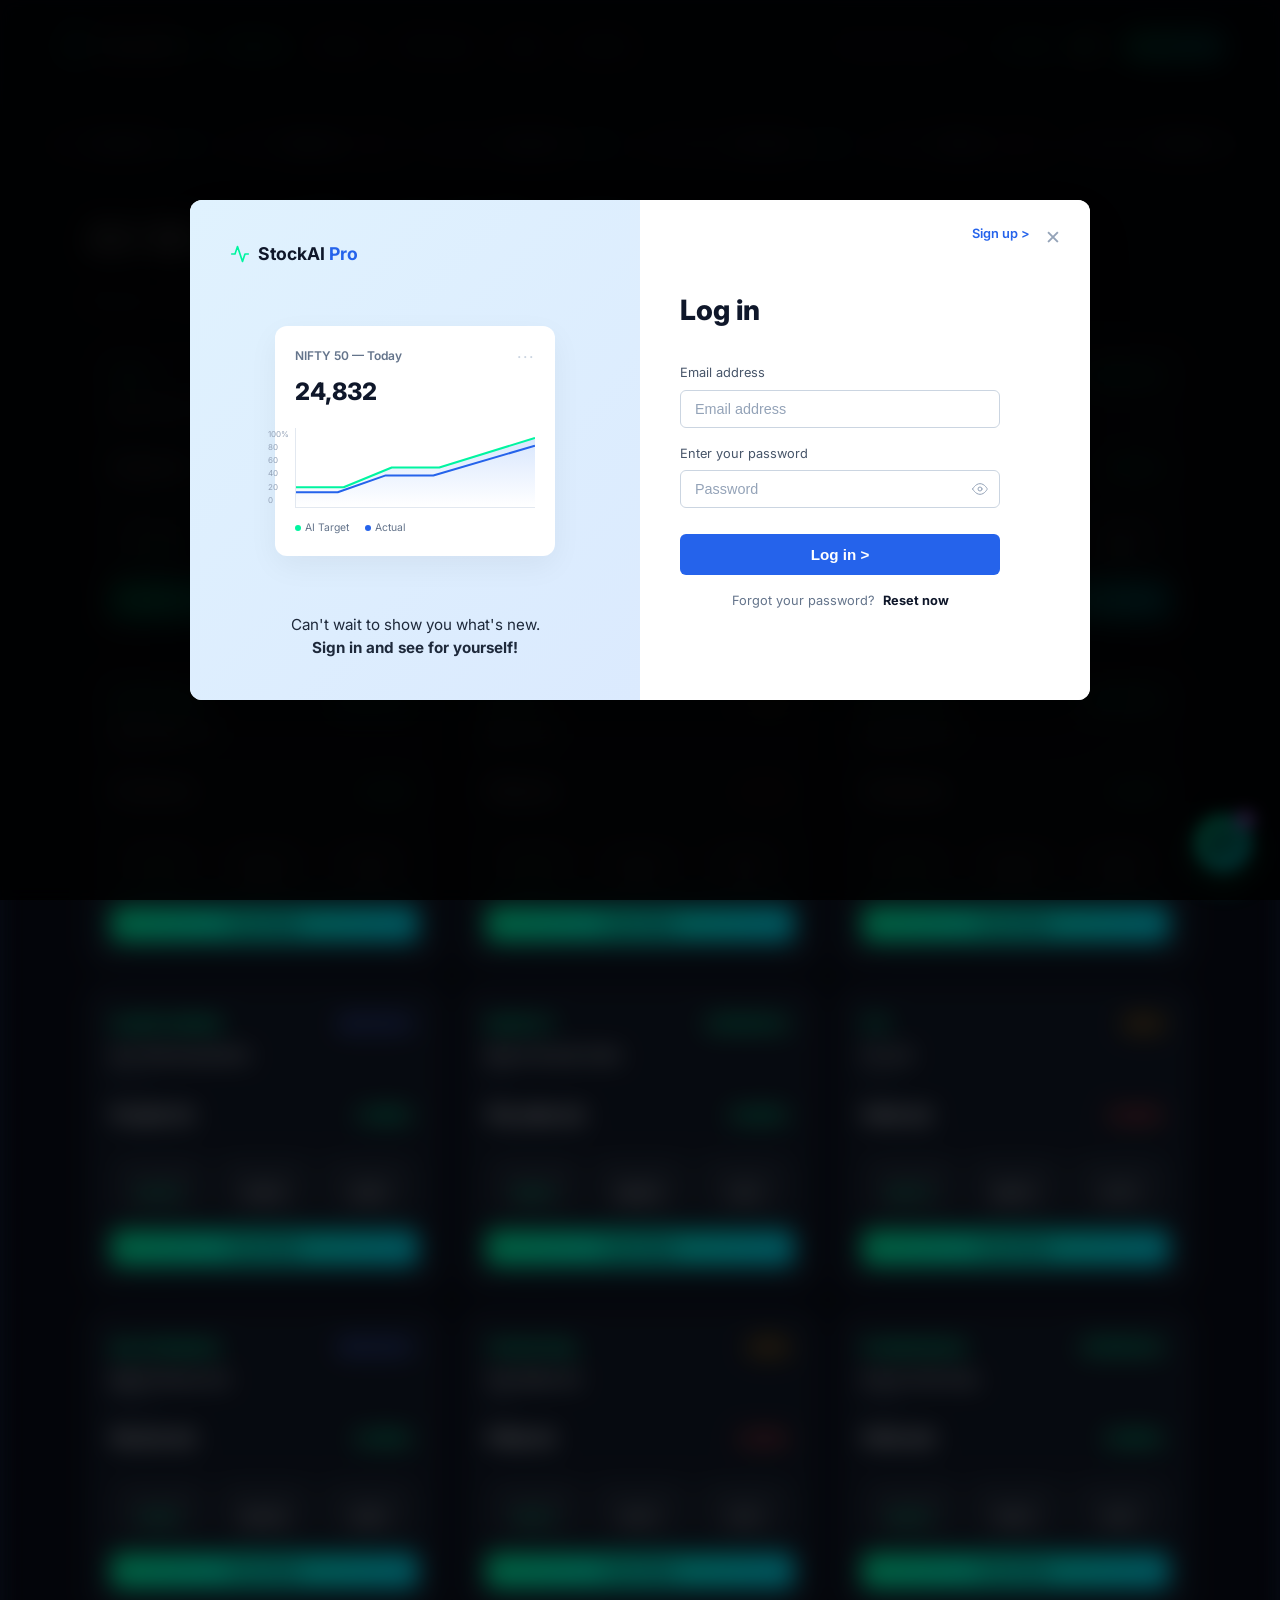
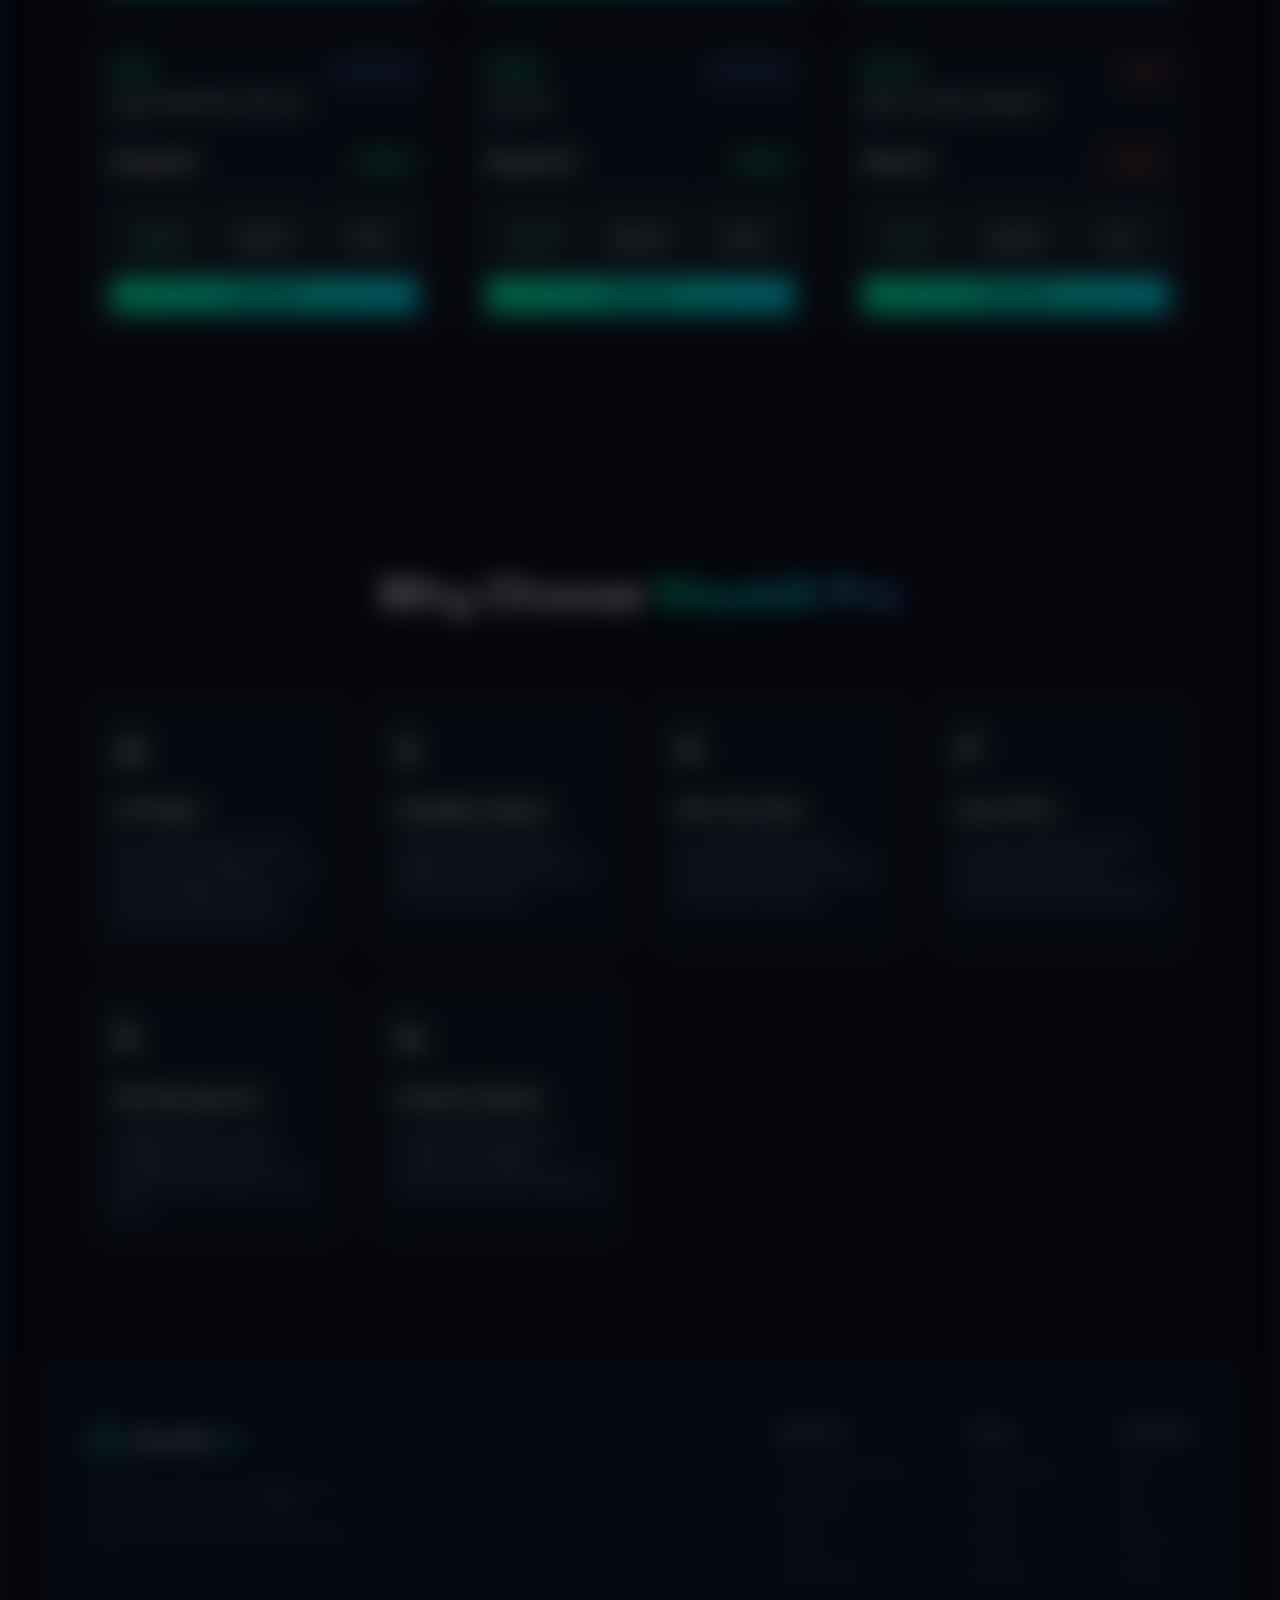
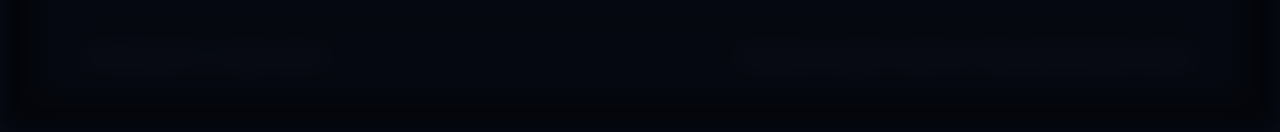
==== frontend/index.html @ bb42ffb3 "Initial commit: StockAI Pro UI updates" ====
<!DOCTYPE html>
<html lang="en" data-theme="dark">

<head>
  <meta charset="UTF-8" />
  <meta name="viewport" content="width=device-width, initial-scale=1.0" />
  <title>StockAI Pro — Intelligent Wealth Insights</title>
  <meta name="description"
    content="StockAI Pro: Next-generation fund analysis with real-time AMFI data, AI-powered recommendations, and intelligent salary-based SIP planning." />
  <meta name="keywords"
    content="mutual funds, StockAI Pro, fund recommendations, SIP calculator, NSE, BSE, investing, wealth" />
  <link rel="preconnect" href="https://fonts.googleapis.com" />
  <link rel="preconnect" href="https://fonts.gstatic.com" crossorigin />
  <link
    href="https://fonts.googleapis.com/css2?family=Inter:wght@300;400;500;600;700;800;900&family=Space+Grotesk:wght@400;500;600;700&display=swap"
    rel="stylesheet" />
  <link rel="stylesheet" href="style.css" />
</head>

<body>

  <!-- ===== DASHBOARD LAYOUT WRAPPER ===== -->
  <div class="dashboard-wrapper" id="dashboardWrapper"
    style="filter: blur(10px) brightness(0.4); pointer-events: none; transition: filter 0.4s ease, brightness 0.4s ease;">

    <!-- ===== TOP NAVBAR ===== -->
    <header class="top-navbar" id="topNavbar">
      <div class="nav-container">
        <a href="#" class="nav-logo">
          <div class="logo-icon">
            <svg width="24" height="24" viewBox="0 0 28 28" fill="none">
              <path d="M4 20 L8 14 L12 17 L16 9 L20 12 L24 6" stroke="url(#g1)" stroke-width="2.5" stroke-linecap="round" stroke-linejoin="round"/>
              <circle cx="24" cy="6" r="2.5" fill="#00f5a0"/>
              <defs>
                <linearGradient id="g1" x1="4" y1="20" x2="24" y2="6" gradientUnits="userSpaceOnUse">
                  <stop stop-color="#00f5a0"/><stop offset="1" stop-color="#00d9f5"/>
                </linearGradient>
              </defs>
            </svg>
          </div>
          <span class="logo-text" style="font-size: 1.1rem;">StockAI <span class="logo-accent">Pro</span></span>
        </a>

        <!-- Navigation tabs -->
        <div class="nav-links">
          <button class="nav-tab-btn sidebar-btn active" id="tab-btn-markets" onclick="switchSidebarTab('markets')">Markets</button>
          <button class="nav-tab-btn sidebar-btn" id="tab-btn-picks" onclick="switchSidebarTab('picks')">AI Picks</button>
          <button class="nav-tab-btn sidebar-btn" id="tab-btn-sip" onclick="switchSidebarTab('sip')">SIP Planner</button>
          <button class="nav-tab-btn sidebar-btn" id="tab-btn-news" onclick="switchSidebarTab('news')">News</button>
          <button class="nav-tab-btn sidebar-btn" id="tab-btn-portfolio" onclick="switchSidebarTab('portfolio')">Portfolio</button>
        </div>

        <!-- Search & actions -->
        <div class="nav-actions" style="display: flex; align-items: center; gap: 8px;">
          <!-- Stock Search Button & Input -->
          <div class="search-container" style="position: relative;">
            <input type="text" id="stockSearchInput" placeholder="Search funds..." class="port-input" style="padding: 6px 12px 6px 30px; font-size: 0.8rem; width: 160px; transition: width 0.3s; border-radius: 20px;" onfocus="this.style.width='220px'; document.getElementById('searchDropdown').style.display='block';" onblur="setTimeout(() => { this.style.width='160px'; document.getElementById('searchDropdown').style.display='none'; }, 200)" />
            <span style="position: absolute; left: 10px; top: 50%; transform: translateY(-50%); font-size: 0.85rem; color: var(--text-muted);"><svg width="14" height="14" viewBox="0 0 24 24" fill="none" stroke="currentColor" stroke-width="2"><circle cx="11" cy="11" r="8"/><path d="M21 21l-4.35-4.35"/></svg></span>
            <div id="searchDropdown" class="search-dropdown" style="display: none; position: absolute; top: 100%; left: 0; right: 0; background: var(--bg-card); border: 1px solid var(--border); border-radius: var(--radius-sm); z-index: 100; max-height: 200px; overflow-y: auto; box-shadow: var(--shadow-md); margin-top: 5px;"></div>
          </div>

          <button class="btn-outline" onclick="openChat()" style="padding: 6px 12px; font-size: 0.8rem;">AI Chat</button>
          
          <button class="theme-toggle-btn" id="themeToggle" onclick="toggleTheme()" title="Toggle theme" style="margin: 0; width: 44px; height: 26px;">
            <div class="theme-knob" id="themeKnob" style="width: 18px; height: 18px;"></div>
          </button>

          <div class="user-profile-widget" id="sidebarUserProfile" style="display: none; align-items: center; gap: 8px;">
            <div class="auth-avatar" id="sidebarAvatar" style="width: 28px; height: 28px; font-size: 0.8rem;">U</div>
            <span class="user-profile-name" id="sidebarUserName" style="font-size: 0.8rem; max-width: 80px; text-overflow: ellipsis; overflow: hidden; white-space: nowrap;">Guest</span>
          </div>

          <button class="btn-primary" id="navAuthBtn" onclick="handleNavAuthClick()" style="padding: 6px 14px; font-size: 0.8rem; border-radius: 20px;">Get Started</button>
        </div>
      </div>
    </header>

    <!-- ===== MAIN CONTENT VIEWPONT ===== -->
    <main class="main-content">

      <!-- ===== TICKER STRIP ===== -->
      <div class="ticker-strip"
        style="position: relative; top: 0; margin-bottom: 1.5rem; border-radius: var(--radius-md);">
        <div class="ticker-track" id="tickerTrack"></div>
      </div>

      <!-- ===== TAB PANEL: MARKETS ===== -->
      <div id="panel-markets" class="tab-panel active">
        <section class="section" id="markets" style="padding-top: 1rem;">
          <div class="section-container">
            <div class="section-header" style="text-align: left; margin-bottom: 1.5rem;">
              <h2 class="section-title">All Mutual Funds & <span class="gradient-text">Equities</span></h2>
              <p class="section-subtitle" style="margin: 0;">Browse, compare, and invest in top-performing funds and equities</p>
            </div>
            <div class="funds-card-grid" id="fundsCardGrid">
              <!-- Cards rendered dynamically by app.js -->
            </div>
          </div>
        </section>
      </div> <!-- END TAB PANEL: MARKETS -->

      <!-- ===== TAB PANEL: AI PICKS ===== -->
      <div id="panel-picks" class="tab-panel">

        <!-- ===== AI PICKS ===== -->
        <section class="section section-dark" id="ai-picks">
          <div class="section-container">
            <div class="section-header">
              <div class="ai-badge"><span>&#x2736; AI Powered</span></div>
              <h2 class="section-title">AI Stock <span class="gradient-text">Recommendations</span></h2>
              <p class="section-subtitle">Our proprietary AI engine analyzes 150+ technical and fundamental indicators
                to deliver high-conviction trade ideas</p>
            </div>
            <div class="filter-tabs">
              <button class="filter-tab active" onclick="filterPicks('all', this)">All</button>
              <button class="filter-tab" onclick="filterPicks('buy', this)">Strong Buy</button>
              <button class="filter-tab" onclick="filterPicks('hold', this)">Hold</button>
              <button class="filter-tab" onclick="filterPicks('watch', this)">Watchlist</button>
            </div>
            <div class="picks-grid" id="picksGrid"></div>
            <div class="ai-confidence">
              <div class="confidence-header">
                <h3>AI Model Confidence</h3>
                <span>Based on last 90 days performance</span>
              </div>
              <div class="confidence-bars" id="confidenceBars"></div>
            </div>
          </div>
        </section>
      </div> <!-- END TAB PANEL: AI PICKS -->

      <!-- ===== TAB PANEL: SIP PLANNER ===== -->
      <div id="panel-sip" class="tab-panel">

        <!-- ===== AI SALARY PLANNER & SIP CALCULATOR ===== -->
        <section class="section" id="sip-calculator">
          <div class="section-container">
            <div class="section-header">
              <div class="ai-badge"><span>Smart Wealth Planner</span></div>
              <h2 class="section-title">AI SIP &amp; <span class="gradient-text">Salary Recommender</span></h2>
              <p class="section-subtitle">Plan your future wealth based on your monthly salary and let AI suggest the
                perfect funds.</p>
            </div>

            <div class="market-tables"
              style="grid-template-columns: repeat(auto-fit, minmax(min(100%, 480px), 1fr)); gap: 28px;">

              <!-- LEFT PANEL: AI SALARY PLANNER -->
              <div class="table-card" style="padding: 24px;">
                <div class="table-card-header" style="padding: 0 0 16px 0; margin-bottom: 20px;">
                  <h3>Salary-Based AI Recommendation</h3>
                  <span class="live-badge">SMART</span>
                </div>

                <div style="display: flex; flex-direction: column; gap: 1.25rem;">
                  <div class="filter-group">
                    <label style="display: flex; justify-content: space-between;">
                      <span>Monthly Salary</span>
                      <span style="color: var(--accent-green); font-weight: 700;" id="salaryValDisplay">₹50,000</span>
                    </label>
                    <input type="range" id="inputSalary" min="10000" max="500000" step="5000" value="50000"
                      class="filter-select"
                      style="padding: 0; height: 6px; -webkit-appearance: none; background: var(--input-bg); border: none;"
                      oninput="updateSalaryDisplay(this.value)" />
                  </div>

                  <div style="display: grid; grid-template-columns: 1fr 1fr; gap: 1rem;">
                    <div class="filter-group">
                      <label>Risk Appetite</label>
                      <select id="inputRisk" class="filter-select">
                        <option value="High">High (High Returns, Equity)</option>
                        <option value="Moderate">Moderate (Balanced, Hybrid)</option>
                        <option value="Low">Low (Safe, Debt/Liquid)</option>
                      </select>
                    </div>

                    <div class="filter-group">
                      <label>Investment Tenure</label>
                      <select id="inputTenure" class="filter-select">
                        <option value="Long">Long Term (5+ Years)</option>
                        <option value="Medium">Medium Term (3-5 Years)</option>
                        <option value="Short">Short Term (1-3 Years)</option>
                      </select>
                    </div>
                  </div>

                  <button class="btn-primary" onclick="generateAISIPPlan()"
                    style="padding: 12px; font-size: 0.95rem; width: 100%;">Analyze and Recommend Funds</button>

                  <div class="ai-confidence" id="sipPlanResult"
                    style="margin-top: 10px; display: none; padding: 20px; border-radius: var(--radius-md); background: var(--input-bg); border: 1px solid var(--border);">
                    <!-- Dynamic AI output will render here -->
                  </div>
                </div>
              </div>

              <!-- RIGHT PANEL: INTERACTIVE SIP CALCULATOR -->
              <div class="table-card" style="padding: 24px;">
                <div class="table-card-header" style="padding: 0 0 16px 0; margin-bottom: 20px;">
                  <h3>Interactive SIP Calculator</h3>
                  <span class="live-badge">CALCULATOR</span>
                </div>

                <div style="display: flex; flex-direction: column; gap: 1.25rem;">
                  <div class="filter-group">
                    <label style="display: flex; justify-content: space-between;">
                      <span>Monthly SIP Amount</span>
                      <span style="color: var(--accent-green); font-weight: 700;" id="sipAmountDisplay">₹5,000</span>
                    </label>
                    <input type="range" id="inputSipAmount" min="500" max="100000" step="500" value="5000"
                      class="filter-select"
                      style="padding: 0; height: 6px; -webkit-appearance: none; background: var(--input-bg); border: none;"
                      oninput="updateSIPAmountDisplay(this.value)" />
                  </div>

                  <div class="filter-group">
                    <label style="display: flex; justify-content: space-between;">
                      <span>Expected Annual Returns</span>
                      <span style="color: var(--accent-green); font-weight: 700;" id="sipRateDisplay">12%</span>
                    </label>
                    <input type="range" id="inputSipRate" min="5" max="30" step="0.5" value="12" class="filter-select"
                      style="padding: 0; height: 6px; -webkit-appearance: none; background: var(--input-bg); border: none;"
                      oninput="updateSIPRateDisplay(this.value)" />
                  </div>

                  <div class="filter-group">
                    <label style="display: flex; justify-content: space-between;">
                      <span>Tenure (Years)</span>
                      <span style="color: var(--accent-green); font-weight: 700;" id="sipYearsDisplay">10 Years</span>
                    </label>
                    <input type="range" id="inputSipYears" min="1" max="30" step="1" value="10" class="filter-select"
                      style="padding: 0; height: 6px; -webkit-appearance: none; background: var(--input-bg); border: none;"
                      oninput="updateSIPYearsDisplay(this.value)" />
                  </div>

                  <div class="picks-metrics" style="grid-template-columns: 1fr 1fr; gap: 10px; margin-top: 10px;">
                    <div class="pick-metric">
                      <div class="pick-metric-label">Total Invested</div>
                      <div class="pick-metric-value" id="sipInvestedText">₹6,00,000</div>
                    </div>
                    <div class="pick-metric">
                      <div class="pick-metric-label">Estimated Returns</div>
                      <div class="pick-metric-value" id="sipReturnsText">₹5,23,232</div>
                    </div>
                    <div class="pick-metric"
                      style="grid-column: span 2; background: rgba(0, 245, 160, 0.05); border: 1px solid rgba(0, 245, 160, 0.15);">
                      <div class="pick-metric-label">Total Future Wealth</div>
                      <div class="pick-metric-value" style="color: var(--accent-green); font-size: 1.25rem;"
                        id="sipTotalText">₹11,23,232</div>
                    </div>
                  </div>
                </div>
              </div>

            </div>
          </div>
        </section>
      </div> <!-- END TAB PANEL: SIP PLANNER -->

      <!-- ===== TAB PANEL: NEWS ===== -->
      <div id="panel-news" class="tab-panel">

        <!-- ===== NEWS SECTION ===== -->
        <section class="section" id="news">
          <div class="section-container">
            <div class="section-header">
              <h2 class="section-title">Market <span class="gradient-text">News</span></h2>
              <p class="section-subtitle">AI-curated news with sentiment analysis</p>
            </div>
            <div class="news-grid" id="newsGrid"></div>
          </div>
        </section>
      </div> <!-- END TAB PANEL: NEWS -->

      <!-- ===== TAB PANEL: PORTFOLIO ===== -->
      <div id="panel-portfolio" class="tab-panel">

        <!-- ===== PORTFOLIO TRACKER ===== -->
        <section class="section section-dark" id="portfolio">
          <div class="section-container">
            <div class="section-header">
              <h2 class="section-title">Portfolio <span class="gradient-text">Tracker</span></h2>
              <p class="section-subtitle">Track your investments and analyze performance</p>
            </div>
            <div class="portfolio-layout">
              <div class="portfolio-add">
                <h3>Add Stock</h3>
                <div class="portfolio-form">
                  <input type="text" id="portStock" placeholder="Stock symbol (e.g., TCS)" class="port-input" />
                  <input type="number" id="portQty" placeholder="Quantity" class="port-input" />
                  <input type="number" id="portPrice" placeholder="Buy price (&#x20B9;)" class="port-input" />
                  <button class="btn-primary" onclick="addToPortfolio()">Add Stock</button>
                </div>
              </div>
              <div class="portfolio-table-wrap">
                <table class="portfolio-table" id="portfolioTable">
                  <thead>
                    <tr>
                      <th>Stock</th>
                      <th>Qty</th>
                      <th>Avg Price</th>
                      <th>LTP</th>
                      <th>P&amp;L</th>
                      <th>P&amp;L %</th>
                      <th>Action</th>
                    </tr>
                  </thead>
                  <tbody id="portfolioBody">
                    <tr>
                      <td colspan="7" class="empty-row">No stocks added yet. Add your first stock!</td>
                    </tr>
                  </tbody>
                </table>
                <div class="portfolio-summary" id="portfolioSummary"></div>
              </div>
            </div>
          </div>
        </section>
      </div> <!-- END TAB PANEL: PORTFOLIO -->

      <!-- ===== FEATURES SECTION ===== -->
      <section class="section features-section">
        <div class="section-container">
          <div class="section-header">
            <h2 class="section-title">Why Choose <span class="gradient-text">StockAI Pro</span></h2>
          </div>
          <div class="features-grid">
            <div class="feature-card">
              <div class="feature-icon">AI</div>
              <h3>AI Chatbot</h3>
              <p>Ask anything about mutual funds, SIPs, strategies &mdash; get instant intelligent answers powered by
                advanced AI</p>
            </div>
            <div class="feature-card">
              <div class="feature-icon">S</div>
              <h3>Suitability Analysis</h3>
              <p>Evaluates fund risk ratios against user age, salary, and investment targets</p>
            </div>
            <div class="feature-card">
              <div class="feature-icon">R</div>
              <h3>Real-Time Data</h3>
              <p>Live AMFI market feeds syncing daily NAVs for Indian mutual fund schemes</p>
            </div>
            <div class="feature-card">
              <div class="feature-icon">P</div>
              <h3>Smart Picks</h3>
              <p>AI scans hundreds of fund houses to surface high-potential wealth opportunities</p>
            </div>
            <div class="feature-card">
              <div class="feature-icon">R</div>
              <h3>Risk Management</h3>
              <p>Volatility indexes, asset allocation matching, and diversification checks in real time</p>
            </div>
            <div class="feature-card">
              <div class="feature-icon">N</div>
              <h3>Sentiment Signals</h3>
              <p>AI parses financial news sentiment to highlight matching fund entry indicators</p>
            </div>
          </div>
        </div>
      </section>

      <!-- ===== FOOTER ===== -->
      <footer class="footer">
        <div class="footer-container">
          <div class="footer-brand">
            <div class="nav-logo">
              <div class="logo-icon">
                <svg width="24" height="24" viewBox="0 0 28 28" fill="none">
                  <path d="M4 20 L8 14 L12 17 L16 9 L20 12 L24 6" stroke="url(#gf)" stroke-width="2.5"
                    stroke-linecap="round" stroke-linejoin="round" />
                  <circle cx="24" cy="6" r="2.5" fill="#00f5a0" />
                  <defs>
                    <linearGradient id="gf" x1="4" y1="20" x2="24" y2="6" gradientUnits="userSpaceOnUse">
                      <stop stop-color="#00f5a0" />
                      <stop offset="1" stop-color="#00d9f5" />
                    </linearGradient>
                  </defs>
                </svg>
              </div>
              <span class="logo-text">StockAI <span class="logo-accent">Pro</span></span>
            </div>
            <p>AI-powered mutual fund intelligence for modern wealth creation. Not SEBI registered. For educational
              purposes only.</p>
          </div>
          <div class="footer-links">
            <div class="footer-col">
              <h4>Markets</h4><a href="#">Indian Mutual Funds</a><a href="#">AMFI NAVs</a><a href="#">Indices</a><a
                href="#">Commodities</a>
            </div>
            <div class="footer-col">
              <h4>Tools</h4><a href="#">SIP Calculator</a><a href="#">AI Picks</a><a href="#">Portfolio</a><a
                href="#">AI Signals</a>
            </div>
            <div class="footer-col">
              <h4>Company</h4><a href="#">About</a><a href="#">Blog</a><a href="#">Contact</a><a href="#">Privacy</a>
            </div>
          </div>
        </div>
        <div class="footer-bottom">
          <span>&copy; 2026 StockAI Pro. All rights reserved.</span>
          <span>Investments are subject to market risks. Please read all documents carefully.</span>
        </div>
      </footer>
    </main>
  </div> <!-- END DASHBOARD LAYOUT WRAPPER -->

  <!-- ===== AI CHAT WIDGET ===== -->
  <div class="chat-fab" id="chatFab" onclick="openChat()">
    <svg width="28" height="28" viewBox="0 0 24 24" fill="none" stroke="currentColor" stroke-width="2">
      <path d="M21 15a2 2 0 0 1-2 2H7l-4 4V5a2 2 0 0 1 2-2h14a2 2 0 0 1 2 2z"></path>
    </svg>
    <div class="chat-fab-badge">AI</div>
  </div>
  <div class="chat-overlay" id="chatOverlay" onclick="closeChat()"></div>
  <div class="chat-panel" id="chatPanel">
    <div class="chat-header">
      <div class="chat-avatar">
        <div class="avatar-ring">
          <div class="avatar-dot"></div>
        </div>
        <div class="chat-header-info">
          <span class="chat-name">StockAI Assistant</span>
          <span class="chat-status">&#x25CF; Online &middot; Powered by AI</span>
        </div>
      </div>
      <button class="chat-close" onclick="closeChat()">&#x2715;</button>
    </div>
    <div class="chat-suggestions" id="chatSuggestions">
      <p class="suggestions-label">Try asking:</p>
      <div class="suggestion-chips">
        <button class="chip" onclick="sendSuggestion(this)">Best stocks to buy today?</button>
        <button class="chip" onclick="sendSuggestion(this)">Analyze TCS stock</button>
        <button class="chip" onclick="sendSuggestion(this)">What is PE ratio?</button>
        <button class="chip" onclick="sendSuggestion(this)">Market outlook 2026</button>
        <button class="chip" onclick="sendSuggestion(this)">Explain candlestick patterns</button>
        <button class="chip" onclick="sendSuggestion(this)">How to reduce portfolio risk?</button>
      </div>
    </div>
    <div class="chat-messages" id="chatMessages">
      <div class="message bot-message">
        <div class="message-avatar">AI</div>
        <div class="message-bubble">
          <p>Hello! I'm <strong>StockAI</strong>, your intelligent market assistant. I can help you with:</p>
          <ul>
            <li>Stock analysis &amp; recommendations</li>
            <li>Market trends &amp; news</li>
            <li>Technical &amp; fundamental analysis</li>
            <li>Portfolio advice</li>
          </ul>
          <p>What would you like to know?</p>
        </div>
      </div>
    </div>
    <div class="chat-input-area">
      <div class="chat-input-wrap">
        <input type="text" id="chatInput" placeholder="Ask about any stock or market..."
          onkeypress="handleChatKey(event)" />
        <button class="chat-send-btn" onclick="sendChatMessage()">
          <svg width="20" height="20" viewBox="0 0 24 24" fill="currentColor">
            <path d="M2.01 21L23 12 2.01 3 2 10l15 2-15 2z" />
          </svg>
        </button>
      </div>
      <span class="chat-disclaimer">AI responses are for educational purposes only, not financial advice.</span>
    </div>
  </div>

  <!-- ===== STOCK DETAIL MODAL ===== -->
  <div class="modal-overlay" id="stockModal" onclick="closeStockModal()">
    <div class="modal-card" onclick="event.stopPropagation()">
      <div class="modal-header" id="modalHeader">
        <div>
          <h2 id="modalStockName">Stock Name</h2>
          <span id="modalSector" class="modal-sector">Sector</span>
        </div>
        <div class="modal-price-block">
          <div class="modal-price" id="modalPrice">&#x20B9;0</div>
          <div class="modal-change" id="modalChange">+0.00%</div>
        </div>
        <button class="modal-close" onclick="closeStockModal()">&#x2715;</button>
      </div>
      <canvas id="modalChart" height="200"></canvas>
      <div class="modal-metrics" id="modalMetrics"></div>
      <div class="modal-ai-section">
        <h3>AI Analysis</h3>
        <p id="modalAIText"></p>
      </div>
    </div>
  </div>

  <!-- ===== AUTHENTICATION MODAL ===== -->
  <div class="modal-overlay active" id="authModal">
    <div class="auth-split-card" onclick="event.stopPropagation()">
      
      <!-- Left Panel (Illustration) -->
      <div class="auth-left-panel">
        <div class="auth-logo">
          <svg width="20" height="20" viewBox="0 0 24 24" fill="none" stroke="currentColor" stroke-width="2" stroke-linecap="round" stroke-linejoin="round" style="color: #00f5a0; margin-right: 8px;">
            <polyline points="22 12 18 12 15 21 9 3 6 12 2 12"></polyline>
          </svg>
          <span style="color: #0f172a; font-weight: 700;">StockAI <span style="color: #2563eb;">Pro</span></span>
        </div>
        
        <div class="auth-chart-wrapper">
          <div class="auth-chart-card">
            <div class="acc-header">
              <span class="acc-title">NIFTY 50 — Today</span>
              <span class="acc-dots">...</span>
            </div>
            <div class="acc-value">24,832</div>
            <div class="acc-chart-area">
              <div class="acc-y-axis">
                <span>100%</span><span>80</span><span>60</span><span>40</span><span>20</span><span>0</span>
              </div>
              <div class="acc-lines">
                <svg width="100%" height="100%" viewBox="0 0 200 80" preserveAspectRatio="none">
                  <defs>
                    <linearGradient id="chartGradient" x1="0" y1="0" x2="0" y2="1">
                      <stop offset="0%" stop-color="#3b82f6" stop-opacity="0.2"/>
                      <stop offset="100%" stop-color="#3b82f6" stop-opacity="0"/>
                    </linearGradient>
                  </defs>
                  <path d="M0 60 L40 60 L80 40 L120 40 L200 10 L200 80 L0 80 Z" fill="url(#chartGradient)"/>
                  <polyline points="0 60 40 60 80 40 120 40 200 10" fill="none" stroke="#00f5a0" stroke-width="2" />
                  <polyline points="0 65 35 65 75 48 115 48 200 18" fill="none" stroke="#2563eb" stroke-width="2" />
                </svg>
              </div>
            </div>
            <div class="acc-legend">
              <span class="acc-leg-item"><span class="acc-dot" style="background:#00f5a0;"></span> AI Target</span>
              <span class="acc-leg-item"><span class="acc-dot" style="background:#2563eb;"></span> Actual</span>
            </div>
          </div>
        </div>

        <div class="auth-left-text">
          Can't wait to show you what's new.<br>
          <strong>Sign in and see for yourself!</strong>
        </div>
      </div>

      <!-- Right Panel (Form) -->
      <div class="auth-right-panel">
        <button class="modal-close" id="authModalCloseBtn" onclick="closeAuthModal()" style="display: none;">&#x2715;</button>
        <div class="auth-top-right">
          <span id="authSwitchText" style="display: none;"></span>
          <a href="#" id="authSwitchLink" onclick="switchAuthMode(event)">Sign up ></a>
        </div>

        <div class="auth-form-container">
          <h2 id="authModalTitle">Log in</h2>
          
          <div id="authErrorMsg" class="auth-error-msg" style="display: none;"></div>

          <form id="authForm" onsubmit="handleAuthFormSubmit(event)">
            <div class="auth-input-group" id="authNameGroup" style="display: none;">
              <label>Full name</label>
              <input type="text" id="authName" placeholder="Your Name" />
            </div>

            <div class="auth-input-group" id="authEmailGroup">
              <label>Email address</label>
              <input type="email" id="authEmail" placeholder="Email address" required />
            </div>

            <div class="auth-input-group" id="authOtpGroup" style="display: none;">
              <label>Enter 6-Digit OTP</label>
              <input type="text" id="authOtp" placeholder="Enter OTP" />
            </div>

            <div class="auth-input-group" id="authPasswordGroup">
              <label id="authPasswordLabel">Enter your password</label>
              <div class="auth-password-wrapper">
                <input type="password" id="authPassword" placeholder="Password" required />
                <button type="button" class="auth-pwd-toggle">
                  <svg width="16" height="16" viewBox="0 0 24 24" fill="none" stroke="currentColor" stroke-width="1.5" stroke-linecap="round" stroke-linejoin="round"><path d="M1 12s4-8 11-8 11 8 11 8-4 8-11 8-11-8-11-8z"></path><circle cx="12" cy="12" r="3"></circle></svg>
                </button>
              </div>
            </div>

            <button type="submit" id="authSubmitBtn" class="auth-submit-btn">Log in ></button>
            
            <div class="auth-forgot-row">
              <span>Forgot your password?</span>
              <a href="#" id="authForgotLink" onclick="switchForgotPasswordMode(event)">Reset now</a>
            </div>
          </form>
        </div>
      </div>
    </div>
  </div>

  <!-- ===== AI SUITABILITY MODAL ===== -->
  <div class="modal-overlay" id="suitabilityModal" onclick="closeSuitabilityModal()">
    <div class="modal-card" onclick="event.stopPropagation()" style="max-width: 450px; padding: 2rem;">
      <div class="modal-header" style="border: none; padding-bottom: 0;">
        <div>
          <h2 style="font-size: 1.35rem; font-weight: 800;">AI Suitability Checker</h2>
          <span id="suitabilityFundName" style="color: var(--accent-green); font-size: 0.85rem; font-weight: 600;">Fund
            Name</span>
        </div>
        <button class="modal-close" onclick="closeSuitabilityModal()">&#x2715;</button>
      </div>
      <form id="suitabilityForm" onsubmit="calculateAIFundSuitability(event)"
        style="display: flex; flex-direction: column; gap: 1rem; margin-top: 1.25rem;">
        <input type="hidden" id="suitabilitySym" />

        <div class="filter-group">
          <label>Your Age</label>
          <input type="number" id="suitabilityAge" class="filter-select" placeholder="e.g. 28" required
            style="width: 100%; -webkit-appearance: none; appearance: none; background-image: none;" />
        </div>

        <div class="filter-group">
          <label>Investment Horizon (Years)</label>
          <input type="number" id="suitabilityHorizon" class="filter-select" placeholder="e.g. 5" required
            style="width: 100%; -webkit-appearance: none; appearance: none; background-image: none;" />
        </div>

        <div class="filter-group">
          <label>Risk Appetite</label>
          <select id="suitabilityRisk" class="filter-select" style="width: 100%;">
            <option value="low">Low Risk (Conservative)</option>
            <option value="moderate" selected>Moderate Risk (Balanced)</option>
            <option value="high">High Risk (Aggressive)</option>
          </select>
        </div>

        <button type="submit" class="btn-primary" style="width: 100%; padding: 0.8rem; margin-top: 0.5rem;">Evaluate
          Suitability</button>
      </form>

      <div id="suitabilityResult"
        style="display: none; margin-top: 1.5rem; padding: 1rem; border-radius: var(--radius-sm); border: 1px solid var(--border); background: var(--input-bg);">
        <!-- Results loaded dynamically -->
      </div>
    </div>
  </div>

  <!-- ===== QUICK BUY MODAL ===== -->
  <div class="modal-overlay" id="quickBuyModal" onclick="closeQuickBuyModal()">
    <div class="modal-card" onclick="event.stopPropagation()" style="max-width: 400px; padding: 2rem;">
      <div class="modal-header"
        style="border: none; padding-bottom: 0; display: flex; justify-content: space-between; align-items: center;">
        <div>
          <h2 style="font-size: 1.35rem; font-weight: 800; color: var(--text-primary);">Quick Invest</h2>
          <span id="quickBuyFundName" style="color: var(--accent-green); font-size: 0.85rem; font-weight: 600;">Fund
            Name</span>
        </div>
        <button class="modal-close" onclick="closeQuickBuyModal()"
          style="border: none; background: transparent; font-size: 1.2rem; cursor: pointer; color: var(--text-secondary);">&#x2715;</button>
      </div>

      <div style="margin-top: 1.5rem; display: flex; flex-direction: column; gap: 1rem;">
        <div
          style="display: flex; justify-content: space-between; font-size: 0.85rem; border-bottom: 1px solid var(--border); padding-bottom: 8px;">
          <span style="color: var(--text-secondary);">Current NAV:</span>
          <span id="quickBuyNAV" style="font-weight: 700; color: var(--text-primary);">₹0.00</span>
        </div>

        <div class="filter-group">
          <label>Quantity / Units to Buy</label>
          <input type="number" id="quickBuyQty" class="filter-select" value="10" min="1"
            style="width: 100%; -webkit-appearance: none; appearance: none; background-image: none;"
            oninput="updateQuickBuyTotal()" />
        </div>

        <div
          style="display: flex; justify-content: space-between; font-size: 0.9rem; font-weight: 700; background: var(--input-bg); padding: 12px; border-radius: var(--radius-sm);">
          <span style="color: var(--text-secondary);">Total Investment:</span>
          <span id="quickBuyTotal" style="color: var(--accent-green);">₹0.00</span>
        </div>

        <button class="btn-primary" style="width: 100%; padding: 0.8rem; margin-top: 0.5rem;"
          onclick="submitQuickBuy()">Confirm Purchase</button>
      </div>
    </div>
  </div>

  <script src="app.js?v=1.0.2" defer></script>
</body>

</html>
---- frontend/style.css ----
/* ============================================================
   StockAI Pro — Enhanced Design System with Light/Dark Mode
   ============================================================ */

/* ===== DARK MODE (DEFAULT) ===== */
:root,
[data-theme="dark"] {
  --bg-primary: #080c18;
  --bg-secondary: #0d1428;
  --bg-card: #101827;
  --bg-card-hover: #161f35;
  --bg-glass: rgba(16, 24, 39, 0.7);
  --border: rgba(255, 255, 255, 0.08);
  --border-bright: rgba(0, 245, 160, 0.3);
  --accent-green: #00f5a0;
  --accent-cyan: #00d9f5;
  --accent-blue: #4f6ef7;
  --accent-purple: #8b5cf6;
  --accent-red: #ef4444;
  --accent-yellow: #f59e0b;
  --text-primary: #f1f5f9;
  --text-secondary: #94a3b8;
  --text-muted: #475569;
  --positive: #00f5a0;
  --negative: #ef4444;
  --gradient-main: linear-gradient(135deg, #00f5a0, #00d9f5);
  --gradient-hero: linear-gradient(135deg, #00f5a0 0%, #00d9f5 50%, #4f6ef7 100%);
  --gradient-card: linear-gradient(145deg, #101827 0%, #0d1428 100%);
  --shadow-glow: 0 0 40px rgba(0, 245, 160, 0.15);
  --shadow-card: 0 4px 24px rgba(0, 0, 0, 0.4);
  --shadow-md: 0 8px 32px rgba(0, 0, 0, 0.5);
  --radius-sm: 8px;
  --radius-md: 12px;
  --radius-lg: 20px;
  --radius-xl: 28px;
  --font-main: 'Inter', sans-serif;
  --font-display: 'Space Grotesk', sans-serif;
  --transition: all 0.25s cubic-bezier(0.4, 0, 0.2, 1);
  --nav-bg: rgba(8, 12, 24, 0.85);
  --nav-scrolled: rgba(8, 12, 24, 0.97);
  --ticker-bg: rgba(13, 20, 40, 0.95);
  --modal-bg: rgba(0, 0, 0, 0.8);
  --chat-bg: rgba(0, 0, 0, 0.5);
  --input-bg: rgba(255, 255, 255, 0.05);
  --table-row-hover: rgba(255, 255, 255, 0.02);
  --hero-grid-color: rgba(0, 245, 160, 0.03);
  --section-dark-bg: #0d1428;
}

/* ===== LIGHT MODE ===== */
[data-theme="light"] {
  --bg-primary: #f0f4ff;
  --bg-secondary: #e8eef8;
  --bg-card: #ffffff;
  --bg-card-hover: #f8faff;
  --bg-glass: rgba(255, 255, 255, 0.85);
  --border: rgba(0, 0, 0, 0.09);
  --border-bright: rgba(0, 168, 118, 0.4);
  --accent-green: #00a876;
  --accent-cyan: #0097d9;
  --accent-blue: #3b5af7;
  --accent-purple: #7c3aed;
  --accent-red: #dc2626;
  --accent-yellow: #d97706;
  --text-primary: #0f172a;
  --text-secondary: #374151;
  --text-muted: #6b7280;
  --positive: #059669;
  --negative: #dc2626;
  --gradient-main: linear-gradient(135deg, #00a876, #0097d9);
  --gradient-hero: linear-gradient(135deg, #00a876 0%, #0097d9 50%, #3b5af7 100%);
  --gradient-card: linear-gradient(145deg, #ffffff 0%, #f0f4ff 100%);
  --shadow-glow: 0 0 40px rgba(0, 168, 118, 0.12);
  --shadow-card: 0 4px 24px rgba(0, 0, 0, 0.08);
  --shadow-md: 0 8px 32px rgba(0, 0, 0, 0.12);
  --nav-bg: rgba(240, 244, 255, 0.9);
  --nav-scrolled: rgba(240, 244, 255, 0.98);
  --ticker-bg: rgba(232, 238, 248, 0.98);
  --modal-bg: rgba(0, 0, 0, 0.5);
  --chat-bg: rgba(0, 0, 0, 0.3);
  --input-bg: rgba(0, 0, 0, 0.04);
  --table-row-hover: rgba(0, 0, 0, 0.02);
  --hero-grid-color: rgba(0, 168, 118, 0.06);
  --section-dark-bg: #e8eef8;
}

/* ===== RESET & BASE ===== */
* {
  margin: 0;
  padding: 0;
  box-sizing: border-box;
}

html {
  scroll-behavior: smooth;
}

body {
  font-family: var(--font-main);
  background: var(--bg-primary);
  color: var(--text-primary);
  overflow-x: hidden;
  line-height: 1.6;
  transition: background 0.4s ease, color 0.4s ease;
}

/* ===== SCROLLBAR ===== */
::-webkit-scrollbar {
  width: 6px;
}

::-webkit-scrollbar-track {
  background: var(--bg-primary);
}

::-webkit-scrollbar-thumb {
  background: var(--accent-green);
  border-radius: 3px;
}

/* ===== TYPOGRAPHY ===== */
.gradient-text {
  background: var(--gradient-hero);
  -webkit-background-clip: text;
  -webkit-text-fill-color: transparent;
  background-clip: text;
}

/* ===== THEME TOGGLE BUTTON ===== */
.theme-toggle-btn {
  width: 48px;
  height: 26px;
  background: var(--bg-card);
  border: 1.5px solid var(--border);
  border-radius: 50px;
  cursor: pointer;
  position: relative;
  transition: var(--transition);
  flex-shrink: 0;
  display: flex;
  align-items: center;
  padding: 3px;
  outline: none;
}

.theme-toggle-btn:hover {
  border-color: var(--accent-green);
  box-shadow: 0 0 0 3px rgba(0, 245, 160, 0.1);
}

.theme-knob {
  width: 18px;
  height: 18px;
  border-radius: 50%;
  background: var(--gradient-main);
  transition: transform 0.35s cubic-bezier(0.34, 1.56, 0.64, 1);
  display: flex;
  align-items: center;
  justify-content: center;
  font-size: 11px;
  box-shadow: 0 2px 8px rgba(0, 0, 0, 0.3);
  flex-shrink: 0;
}

[data-theme="light"] .theme-knob {
  transform: translateX(22px);
}

/* ===== BUTTONS ===== */
.btn-primary {
  background: var(--gradient-main);
  color: #080c18;
  border: none;
  padding: 10px 22px;
  border-radius: 50px;
  font-weight: 700;
  font-size: 0.9rem;
  cursor: pointer;
  transition: var(--transition);
  font-family: var(--font-main);
  white-space: nowrap;
  position: relative;
  overflow: hidden;
}

.btn-primary:hover {
  transform: translateY(-2px);
  box-shadow: 0 8px 25px rgba(0, 245, 160, 0.35);
}

.btn-primary:active {
  transform: translateY(0);
}

.btn-primary.btn-lg {
  padding: 14px 32px;
  font-size: 1rem;
}

.btn-outline {
  background: transparent;
  color: var(--accent-green);
  border: 1.5px solid var(--accent-green);
  padding: 9px 20px;
  border-radius: 50px;
  font-weight: 600;
  font-size: 0.85rem;
  cursor: pointer;
  transition: var(--transition);
  font-family: var(--font-main);
}

.btn-outline:hover {
  background: rgba(0, 245, 160, 0.1);
  transform: translateY(-1px);
}

.btn-ghost {
  background: var(--input-bg);
  color: var(--text-primary);
  border: 1.5px solid var(--border);
  padding: 14px 28px;
  border-radius: 50px;
  font-weight: 600;
  font-size: 1rem;
  cursor: pointer;
  transition: var(--transition);
  font-family: var(--font-main);
  display: flex;
  align-items: center;
  gap: 8px;
}

.btn-ghost:hover {
  background: var(--bg-card-hover);
  border-color: var(--border-bright);
  transform: translateY(-1px);
}

.btn-ghost.btn-lg {
  padding: 14px 32px;
}

/* ===== NAVBAR ===== */
.navbar {
  position: fixed;
  top: 0;
  left: 0;
  right: 0;
  z-index: 1000;
  background: var(--nav-bg);
  backdrop-filter: blur(20px);
  -webkit-backdrop-filter: blur(20px);
  border-bottom: 1px solid var(--border);
  transition: background 0.3s ease, box-shadow 0.3s ease;
}

.navbar.scrolled {
  background: var(--nav-scrolled);
  box-shadow: 0 4px 20px rgba(0, 0, 0, 0.15);
}

.nav-container {
  max-width: 1400px;
  margin: 0 auto;
  padding: 0 clamp(14px, 3vw, 32px);
  height: 68px;
  display: flex;
  align-items: center;
  gap: 20px;
}

.nav-logo {
  display: flex;
  align-items: center;
  gap: 10px;
  text-decoration: none;
  flex-shrink: 0;
  transition: var(--transition);
}

.nav-logo:hover {
  opacity: 0.85;
}

.logo-icon {
  width: 38px;
  height: 38px;
  background: linear-gradient(135deg, rgba(0, 245, 160, 0.15), rgba(0, 217, 245, 0.15));
  border: 1px solid rgba(0, 245, 160, 0.3);
  border-radius: 10px;
  display: flex;
  align-items: center;
  justify-content: center;
  flex-shrink: 0;
}

[data-theme="light"] .logo-icon {
  background: linear-gradient(135deg, rgba(0, 168, 118, 0.1), rgba(0, 151, 217, 0.1));
  border-color: rgba(0, 168, 118, 0.25);
}

.logo-text {
  font-family: var(--font-display);
  font-size: 1.2rem;
  font-weight: 700;
  color: var(--text-primary);
  white-space: nowrap;
}

.logo-accent {
  color: var(--accent-green);
}

.nav-links {
  display: flex;
  align-items: center;
  gap: 2px;
  flex: 1;
}

.nav-link {
  color: var(--text-secondary);
  text-decoration: none;
  font-size: 0.88rem;
  font-weight: 500;
  padding: 6px 12px;
  border-radius: 8px;
  transition: var(--transition);
  white-space: nowrap;
}

.nav-link:hover {
  color: var(--text-primary);
  background: var(--input-bg);
}

.nav-actions {
  display: flex;
  align-items: center;
  gap: 8px;
  margin-left: auto;
  flex-shrink: 0;
}

.hamburger {
  display: none;
  flex-direction: column;
  gap: 5px;
  background: none;
  border: none;
  cursor: pointer;
  padding: 6px;
  border-radius: 8px;
  transition: var(--transition);
}

.hamburger:hover {
  background: var(--input-bg);
}

.hamburger span {
  display: block;
  width: 22px;
  height: 2px;
  background: var(--text-primary);
  border-radius: 2px;
  transition: var(--transition);
}

.hamburger.open span:nth-child(1) {
  transform: translateY(7px) rotate(45deg);
}

.hamburger.open span:nth-child(2) {
  opacity: 0;
  transform: scaleX(0);
}

.hamburger.open span:nth-child(3) {
  transform: translateY(-7px) rotate(-45deg);
}

/* ===== TICKER STRIP ===== */
.ticker-strip {
  position: fixed;
  top: 68px;
  left: 0;
  right: 0;
  z-index: 999;
  background: var(--ticker-bg);
  border-bottom: 1px solid var(--border);
  overflow: hidden;
  height: 38px;
  display: flex;
  align-items: center;
}

.ticker-track {
  display: flex;
  gap: 0;
  animation: tickerScroll 50s linear infinite;
  white-space: nowrap;
}

.ticker-track:hover {
  animation-play-state: paused;
  cursor: default;
}

.ticker-item {
  display: flex;
  align-items: center;
  gap: 8px;
  padding: 0 20px;
  border-right: 1px solid var(--border);
  font-size: 0.78rem;
  font-weight: 500;
}

.ticker-name {
  color: var(--text-muted);
}

.ticker-price {
  color: var(--text-primary);
  font-weight: 600;
}

.ticker-change.up {
  color: var(--positive);
}

.ticker-change.down {
  color: var(--negative);
}

@keyframes tickerScroll {
  from {
    transform: translateX(0);
  }

  to {
    transform: translateX(-50%);
  }
}

/* ===== HERO ===== */
.hero {
  min-height: 100vh;
  padding: clamp(110px, 13vh, 155px) clamp(16px, 4vw, 64px) clamp(60px, 8vw, 100px);
  display: flex;
  align-items: center;
  gap: clamp(32px, 5vw, 72px);
  max-width: 1400px;
  margin: 0 auto;
  position: relative;
  overflow: hidden;
}

.hero-bg-grid {
  position: fixed;
  inset: 0;
  background-image:
    linear-gradient(var(--hero-grid-color) 1px, transparent 1px),
    linear-gradient(90deg, var(--hero-grid-color) 1px, transparent 1px);
  background-size: 60px 60px;
  z-index: -2;
  pointer-events: none;
}

.hero-particles {
  position: absolute;
  inset: 0;
  z-index: -1;
  pointer-events: none;
}

.particle {
  position: absolute;
  border-radius: 50%;
  background: radial-gradient(circle, rgba(0, 245, 160, 0.6), transparent);
  animation: floatParticle linear infinite;
}

[data-theme="light"] .particle {
  background: radial-gradient(circle, rgba(0, 168, 118, 0.35), transparent);
}

@keyframes floatParticle {
  0% {
    transform: translateY(0) scale(1);
    opacity: 0;
  }

  10% {
    opacity: 1;
  }

  90% {
    opacity: 0.5;
  }

  100% {
    transform: translateY(-80vh) scale(0);
    opacity: 0;
  }
}

.hero-content {
  flex: 1;
  max-width: 620px;
}

.hero-badge {
  display: inline-flex;
  align-items: center;
  gap: 8px;
  background: rgba(0, 245, 160, 0.08);
  border: 1px solid rgba(0, 245, 160, 0.2);
  color: var(--accent-green);
  padding: 6px 16px;
  border-radius: 50px;
  font-size: 0.82rem;
  font-weight: 600;
  margin-bottom: 24px;
  animation: fadeInUp 0.6s ease both;
}

[data-theme="light"] .hero-badge {
  background: rgba(0, 168, 118, 0.08);
  border-color: rgba(0, 168, 118, 0.2);
}

.badge-dot {
  width: 7px;
  height: 7px;
  background: var(--accent-green);
  border-radius: 50%;
  animation: pulse 1.5s infinite;
}

@keyframes pulse {

  0%,
  100% {
    opacity: 1;
    transform: scale(1);
  }

  50% {
    opacity: 0.5;
    transform: scale(1.4);
  }
}

.hero-title {
  font-family: var(--font-display);
  font-size: clamp(2rem, 5.5vw, 3.8rem);
  font-weight: 800;
  line-height: 1.15;
  margin-bottom: 20px;
  animation: fadeInUp 0.7s 0.1s ease both;
}

.hero-subtitle {
  color: var(--text-secondary);
  font-size: clamp(0.92rem, 2vw, 1.1rem);
  line-height: 1.7;
  margin-bottom: 36px;
  animation: fadeInUp 0.7s 0.2s ease both;
}

.hero-cta {
  display: flex;
  gap: 14px;
  flex-wrap: wrap;
  margin-bottom: 48px;
  animation: fadeInUp 0.7s 0.3s ease both;
}

.hero-stats {
  display: flex;
  align-items: center;
  animation: fadeInUp 0.7s 0.4s ease both;
  flex-wrap: wrap;
  row-gap: 8px;
}

.stat-item {
  text-align: center;
  padding: 8px 24px;
}

.stat-item:first-child {
  padding-left: 0;
}

.stat-value {
  display: block;
  font-family: var(--font-display);
  font-size: clamp(1.25rem, 3vw, 1.7rem);
  font-weight: 700;
  color: var(--accent-green);
}

.stat-label {
  display: block;
  font-size: 0.78rem;
  color: var(--text-muted);
  margin-top: 2px;
}

.stat-divider {
  width: 1px;
  height: 36px;
  background: var(--border);
  flex-shrink: 0;
}

/* Hero Chart Card */
.hero-chart-card {
  flex: 0 0 clamp(280px, 35vw, 440px);
  background: var(--bg-card);
  border: 1px solid var(--border);
  border-radius: var(--radius-xl);
  padding: clamp(16px, 2.5vw, 28px);
  box-shadow: var(--shadow-glow), var(--shadow-card);
  animation: fadeInRight 0.8s 0.3s ease both;
  position: relative;
}

.hero-chart-card::before {
  content: '';
  position: absolute;
  top: -1px;
  left: 20%;
  right: 20%;
  height: 2px;
  background: var(--gradient-main);
  border-radius: 2px;
}

.chart-card-header {
  display: flex;
  justify-content: space-between;
  align-items: flex-start;
  margin-bottom: 16px;
  flex-wrap: wrap;
  gap: 8px;
}

.chart-card-title {
  font-family: var(--font-display);
  font-size: 1.1rem;
  font-weight: 700;
}

.chart-card-subtitle {
  font-size: 0.78rem;
  color: var(--text-muted);
  margin-top: 2px;
}

.chart-card-price {
  text-align: right;
}

.price-value {
  display: block;
  font-size: 1.35rem;
  font-weight: 700;
  font-family: var(--font-display);
}

.price-change {
  font-size: 0.85rem;
  font-weight: 600;
  padding: 2px 8px;
  border-radius: 20px;
  display: inline-block;
  margin-top: 4px;
}

.price-change.positive {
  background: rgba(0, 245, 160, 0.12);
  color: var(--positive);
}

.price-change.negative {
  background: rgba(239, 68, 68, 0.12);
  color: var(--negative);
}

[data-theme="light"] .price-change.positive {
  background: rgba(5, 150, 105, 0.1);
}

.chart-card-footer {
  display: flex;
  justify-content: space-between;
  margin-top: 12px;
  font-size: 0.78rem;
  color: var(--text-muted);
  flex-wrap: wrap;
  gap: 4px;
}

@keyframes fadeInUp {
  from {
    opacity: 0;
    transform: translateY(30px);
  }

  to {
    opacity: 1;
    transform: translateY(0);
  }
}

@keyframes fadeInRight {
  from {
    opacity: 0;
    transform: translateX(40px);
  }

  to {
    opacity: 1;
    transform: translateX(0);
  }
}

/* ===== SECTIONS ===== */
.section {
  padding: clamp(60px, 9vw, 110px) clamp(16px, 4vw, 48px);
  position: relative;
}

.section-dark {
  background: var(--section-dark-bg);
}

.section-container {
  max-width: 1400px;
  margin: 0 auto;
}

.section-header {
  text-align: center;
  margin-bottom: clamp(32px, 5vw, 60px);
}

.section-title {
  font-family: var(--font-display);
  font-size: clamp(1.6rem, 3.5vw, 2.8rem);
  font-weight: 800;
  margin-bottom: 12px;
  color: var(--text-primary);
}

.section-subtitle {
  color: var(--text-secondary);
  font-size: clamp(0.9rem, 1.8vw, 1.05rem);
  max-width: 560px;
  margin: 0 auto;
}

/* ===== INDICES GRID ===== */
.indices-grid {
  display: grid;
  grid-template-columns: repeat(auto-fit, minmax(min(100%, 190px), 1fr));
  gap: 14px;
  margin-bottom: 40px;
}

.index-card {
  background: var(--bg-card);
  border: 1px solid var(--border);
  border-radius: var(--radius-lg);
  padding: clamp(14px, 2vw, 22px);
  cursor: pointer;
  transition: var(--transition);
  position: relative;
  overflow: hidden;
}

.index-card::before {
  content: '';
  position: absolute;
  top: 0;
  left: 0;
  right: 0;
  height: 2px;
  background: var(--gradient-main);
  transform: scaleX(0);
  transition: var(--transition);
}

.index-card:hover {
  border-color: var(--border-bright);
  transform: translateY(-4px);
  box-shadow: var(--shadow-glow);
}

.index-card:hover::before {
  transform: scaleX(1);
}

.index-card.negative::before {
  background: linear-gradient(90deg, #ef4444, #f59e0b);
}

.index-name {
  font-size: 0.78rem;
  font-weight: 600;
  color: var(--text-muted);
  text-transform: uppercase;
  letter-spacing: 0.5px;
  margin-bottom: 8px;
}

.index-value {
  font-family: var(--font-display);
  font-size: clamp(1.2rem, 2.5vw, 1.5rem);
  font-weight: 700;
  margin-bottom: 6px;
}

.index-change {
  font-size: 0.82rem;
  font-weight: 600;
}

.index-change.up {
  color: var(--positive);
}

.index-change.down {
  color: var(--negative);
}

.index-mini-chart {
  margin-top: 12px;
  height: 40px;
  width: 100%;
}

/* ===== MARKET TABLES ===== */
.market-tables {
  display: grid;
  grid-template-columns: repeat(auto-fit, minmax(min(100%, 340px), 1fr));
  gap: 20px;
}

.table-card {
  background: var(--bg-card);
  border: 1px solid var(--border);
  border-radius: var(--radius-lg);
  overflow: hidden;
  transition: box-shadow 0.3s ease;
}

.table-card:hover {
  box-shadow: var(--shadow-md);
}

.table-card-header {
  display: flex;
  align-items: center;
  justify-content: space-between;
  padding: 16px 20px;
  border-bottom: 1px solid var(--border);
}

.table-card-header h3 {
  font-size: 0.95rem;
  font-weight: 700;
}

.live-badge {
  background: rgba(0, 245, 160, 0.1);
  color: var(--accent-green);
  font-size: 0.7rem;
  font-weight: 700;
  padding: 3px 10px;
  border-radius: 20px;
  border: 1px solid rgba(0, 245, 160, 0.2);
  animation: livePulse 2s infinite;
}

[data-theme="light"] .live-badge {
  background: rgba(0, 168, 118, 0.08);
  border-color: rgba(0, 168, 118, 0.2);
}

@keyframes livePulse {

  0%,
  100% {
    opacity: 1;
  }

  50% {
    opacity: 0.55;
  }
}

.stock-table {
  width: 100%;
  border-collapse: collapse;
}

.stock-table th {
  padding: 10px 14px;
  text-align: left;
  font-size: 0.73rem;
  color: var(--text-muted);
  font-weight: 600;
  text-transform: uppercase;
  letter-spacing: 0.5px;
  border-bottom: 1px solid var(--border);
}

.stock-table td {
  padding: 11px 14px;
  font-size: 0.84rem;
  border-bottom: 1px solid var(--border);
  transition: background 0.15s;
}

.stock-table tr:hover td {
  background: var(--table-row-hover);
}

.stock-table tr:last-child td {
  border-bottom: none;
}

.stock-name {
  font-weight: 600;
  color: var(--text-primary);
}

.up-text {
  color: var(--positive);
  font-weight: 600;
}

.down-text {
  color: var(--negative);
  font-weight: 600;
}

/* ===== AI BADGE ===== */
.ai-badge {
  display: inline-flex;
  background: linear-gradient(135deg, rgba(79, 110, 247, 0.15), rgba(139, 92, 246, 0.15));
  border: 1px solid rgba(139, 92, 246, 0.35);
  color: #a78bfa;
  padding: 5px 16px;
  border-radius: 50px;
  font-size: 0.82rem;
  font-weight: 600;
  margin-bottom: 16px;
}

[data-theme="light"] .ai-badge {
  background: linear-gradient(135deg, rgba(59, 90, 247, 0.1), rgba(124, 58, 237, 0.1));
  border-color: rgba(124, 58, 237, 0.3);
  color: #7c3aed;
}

/* ===== FILTER TABS ===== */
.filter-tabs {
  display: flex;
  gap: 8px;
  justify-content: center;
  margin-bottom: 40px;
  flex-wrap: wrap;
}

.filter-tab {
  background: transparent;
  border: 1.5px solid var(--border);
  color: var(--text-secondary);
  padding: 8px 22px;
  border-radius: 50px;
  font-size: 0.88rem;
  font-weight: 600;
  cursor: pointer;
  transition: var(--transition);
  font-family: var(--font-main);
}

.filter-tab.active,
.filter-tab:hover {
  background: rgba(0, 245, 160, 0.08);
  border-color: var(--accent-green);
  color: var(--accent-green);
}

[data-theme="light"] .filter-tab.active,
[data-theme="light"] .filter-tab:hover {
  background: rgba(0, 168, 118, 0.08);
}

/* ===== PICKS GRID ===== */
.picks-grid {
  display: grid;
  grid-template-columns: repeat(auto-fill, minmax(min(100%, 285px), 1fr));
  gap: 18px;
  margin-bottom: 48px;
}

.pick-card {
  background: var(--bg-card);
  border: 1px solid var(--border);
  border-radius: var(--radius-lg);
  padding: clamp(16px, 2.5vw, 24px);
  cursor: pointer;
  transition: var(--transition);
  position: relative;
  overflow: hidden;
}

.pick-card:hover {
  transform: translateY(-6px);
  box-shadow: var(--shadow-md);
  border-color: var(--border-bright);
}

.pick-card-top {
  display: flex;
  justify-content: space-between;
  align-items: flex-start;
  margin-bottom: 16px;
  gap: 10px;
}

.pick-stock-info h3 {
  font-size: 1.05rem;
  font-weight: 700;
  margin-bottom: 4px;
}

.pick-stock-info span {
  font-size: 0.78rem;
  color: var(--text-muted);
}

.signal-badge {
  padding: 4px 12px;
  border-radius: 20px;
  font-size: 0.72rem;
  font-weight: 700;
  text-transform: uppercase;
  letter-spacing: 0.5px;
  white-space: nowrap;
  flex-shrink: 0;
}

.signal-buy {
  background: rgba(0, 245, 160, 0.12);
  color: var(--positive);
  border: 1px solid rgba(0, 245, 160, 0.3);
}

.signal-hold {
  background: rgba(245, 158, 11, 0.12);
  color: var(--accent-yellow);
  border: 1px solid rgba(245, 158, 11, 0.3);
}

.signal-watch {
  background: rgba(79, 110, 247, 0.12);
  color: var(--accent-blue);
  border: 1px solid rgba(79, 110, 247, 0.3);
}

.signal-sell {
  background: rgba(239, 68, 68, 0.12);
  color: var(--negative);
  border: 1px solid rgba(239, 68, 68, 0.3);
}

.pick-price-row {
  display: flex;
  justify-content: space-between;
  align-items: center;
  margin-bottom: 14px;
}

.pick-price {
  font-family: var(--font-display);
  font-size: clamp(1.1rem, 2.5vw, 1.3rem);
  font-weight: 700;
}

.pick-change {
  font-size: 0.85rem;
  font-weight: 600;
}

.pick-metrics {
  display: grid;
  grid-template-columns: 1fr 1fr;
  gap: 8px;
  margin-bottom: 16px;
}

.pick-metric {
  background: var(--input-bg);
  border-radius: 8px;
  padding: 8px 12px;
}

.pick-metric-label {
  font-size: 0.7rem;
  color: var(--text-muted);
  margin-bottom: 2px;
}

.pick-metric-value {
  font-size: 0.9rem;
  font-weight: 600;
  color: var(--text-primary);
}

.ai-score-bar {
  margin-top: 4px;
}

.ai-score-label {
  display: flex;
  justify-content: space-between;
  font-size: 0.75rem;
  margin-bottom: 6px;
}

.ai-score-label span:first-child {
  color: var(--text-muted);
}

.ai-score-label span:last-child {
  color: var(--accent-green);
  font-weight: 700;
}

.score-track {
  height: 5px;
  background: var(--input-bg);
  border-radius: 3px;
  overflow: hidden;
}

.score-fill {
  height: 100%;
  background: var(--gradient-main);
  border-radius: 3px;
  transition: width 1s ease;
}

/* ===== AI CONFIDENCE SECTION ===== */
.ai-confidence {
  background: var(--bg-card);
  border: 1px solid var(--border);
  border-radius: var(--radius-xl);
  padding: clamp(18px, 3vw, 36px);
}

.confidence-header {
  display: flex;
  justify-content: space-between;
  align-items: center;
  margin-bottom: 28px;
  flex-wrap: wrap;
  gap: 8px;
}

.confidence-header h3 {
  font-size: 1.05rem;
  font-weight: 700;
}

.confidence-header span {
  font-size: 0.82rem;
  color: var(--text-muted);
}

.confidence-bars {
  display: grid;
  grid-template-columns: repeat(auto-fit, minmax(min(100%, 180px), 1fr));
  gap: 20px;
}

.confidence-name {
  font-size: 0.85rem;
  color: var(--text-secondary);
  margin-bottom: 8px;
  font-weight: 500;
}

.confidence-bar-track {
  height: 8px;
  background: var(--input-bg);
  border-radius: 4px;
  overflow: hidden;
  margin-bottom: 6px;
}

.confidence-bar-fill {
  height: 100%;
  border-radius: 4px;
  background: var(--gradient-main);
  transition: width 1.5s ease;
}

.confidence-pct {
  font-size: 0.82rem;
  font-weight: 700;
  color: var(--accent-green);
}

/* ===== SCREENER ===== */
.screener-card {
  background: var(--bg-card);
  border: 1px solid var(--border);
  border-radius: var(--radius-xl);
  overflow: hidden;
}

.screener-filters {
  display: flex;
  gap: 14px;
  flex-wrap: wrap;
  align-items: flex-end;
  padding: clamp(16px, 3vw, 28px);
  border-bottom: 1px solid var(--border);
  background: var(--input-bg);
}

.filter-group {
  display: flex;
  flex-direction: column;
  gap: 6px;
  flex: 1;
  min-width: 130px;
}

.filter-group label {
  font-size: 0.75rem;
  font-weight: 600;
  color: var(--text-muted);
  text-transform: uppercase;
  letter-spacing: 0.5px;
}

.filter-select {
  background: var(--bg-secondary);
  border: 1px solid var(--border);
  color: var(--text-primary);
  padding: 10px 32px 10px 12px;
  border-radius: var(--radius-sm);
  font-size: 0.85rem;
  font-family: var(--font-main);
  cursor: pointer;
  transition: var(--transition);
  -webkit-appearance: none;
  appearance: none;
  background-image: url("data:image/svg+xml,%3Csvg xmlns='http://www.w3.org/2000/svg' width='12' height='12' viewBox='0 0 24 24' fill='none' stroke='%2394a3b8' stroke-width='2'%3E%3Cpath d='M6 9l6 6 6-6'/%3E%3C/svg%3E");
  background-repeat: no-repeat;
  background-position: right 10px center;
}

.filter-select:focus {
  outline: none;
  border-color: var(--accent-green);
  box-shadow: 0 0 0 3px rgba(0, 245, 160, 0.1);
}

.screener-results {
  padding: clamp(16px, 3vw, 28px);
  min-height: 180px;
  overflow-x: auto;
}

.screener-placeholder {
  display: flex;
  flex-direction: column;
  align-items: center;
  justify-content: center;
  min-height: 150px;
  gap: 14px;
  color: var(--text-muted);
}

.screener-placeholder svg {
  opacity: 0.4;
}

.screener-placeholder p {
  font-size: 0.9rem;
}

.screener-table {
  width: 100%;
  border-collapse: collapse;
  min-width: 560px;
}

.screener-table th {
  padding: 10px 14px;
  text-align: left;
  font-size: 0.73rem;
  color: var(--text-muted);
  font-weight: 600;
  text-transform: uppercase;
  border-bottom: 1px solid var(--border);
  white-space: nowrap;
}

.screener-table td {
  padding: 12px 14px;
  font-size: 0.85rem;
  border-bottom: 1px solid var(--border);
  cursor: pointer;
  transition: background 0.15s;
}

.screener-table tr:hover td {
  background: var(--table-row-hover);
}

.screener-table tr:last-child td {
  border-bottom: none;
}

/* ===== HEATMAP ===== */
.heatmap-grid {
  display: grid;
  grid-template-columns: repeat(auto-fill, minmax(min(100%, 140px), 1fr));
  gap: 10px;
}

.heatmap-cell {
  border-radius: var(--radius-md);
  padding: clamp(12px, 2vw, 20px) 14px;
  display: flex;
  flex-direction: column;
  align-items: center;
  justify-content: center;
  gap: 4px;
  cursor: pointer;
  transition: var(--transition);
  min-height: 85px;
  position: relative;
  overflow: hidden;
}

.heatmap-cell:hover {
  transform: scale(1.05);
  z-index: 2;
  box-shadow: var(--shadow-md);
}

.heatmap-cell.positive {
  background: linear-gradient(135deg, rgba(0, 245, 160, 0.2), rgba(0, 245, 160, 0.07));
  border: 1px solid rgba(0, 245, 160, 0.25);
}

.heatmap-cell.negative {
  background: linear-gradient(135deg, rgba(239, 68, 68, 0.2), rgba(239, 68, 68, 0.07));
  border: 1px solid rgba(239, 68, 68, 0.25);
}

.heatmap-cell.neutral {
  background: var(--input-bg);
  border: 1px solid var(--border);
}

[data-theme="light"] .heatmap-cell.positive {
  background: linear-gradient(135deg, rgba(5, 150, 105, 0.12), rgba(5, 150, 105, 0.04));
  border-color: rgba(5, 150, 105, 0.22);
}

[data-theme="light"] .heatmap-cell.negative {
  background: linear-gradient(135deg, rgba(220, 38, 38, 0.12), rgba(220, 38, 38, 0.04));
  border-color: rgba(220, 38, 38, 0.22);
}

.heatmap-sector {
  font-size: 0.8rem;
  font-weight: 700;
  color: var(--text-primary);
  text-align: center;
}

.heatmap-change {
  font-size: 1rem;
  font-weight: 800;
}

.heatmap-cell.positive .heatmap-change {
  color: var(--positive);
}

.heatmap-cell.negative .heatmap-change {
  color: var(--negative);
}

.heatmap-cell.neutral .heatmap-change {
  color: var(--text-muted);
}

.heatmap-stocks {
  font-size: 0.7rem;
  color: var(--text-muted);
}

/* ===== NEWS GRID ===== */
.news-grid {
  display: grid;
  grid-template-columns: repeat(auto-fill, minmax(min(100%, 310px), 1fr));
  gap: 18px;
}

.news-card {
  background: var(--bg-card);
  border: 1px solid var(--border);
  border-radius: var(--radius-lg);
  padding: clamp(14px, 2.5vw, 22px);
  transition: var(--transition);
  cursor: pointer;
  position: relative;
  overflow: hidden;
}

.news-card::before {
  content: '';
  position: absolute;
  top: 0;
  left: 0;
  right: 0;
  height: 2px;
  background: var(--gradient-main);
  transform: scaleX(0);
  transition: transform 0.3s ease;
}

.news-card:hover {
  transform: translateY(-4px);
  border-color: var(--border-bright);
  box-shadow: var(--shadow-card);
}

.news-card:hover::before {
  transform: scaleX(1);
}

.news-meta {
  display: flex;
  align-items: center;
  gap: 10px;
  margin-bottom: 12px;
  flex-wrap: wrap;
}

.news-source {
  font-size: 0.75rem;
  font-weight: 700;
  color: var(--text-muted);
}

.news-time {
  font-size: 0.72rem;
  color: var(--text-muted);
}

.news-sentiment {
  font-size: 0.7rem;
  font-weight: 700;
  padding: 2px 8px;
  border-radius: 20px;
  margin-left: auto;
}

.sentiment-bullish {
  background: rgba(0, 245, 160, 0.12);
  color: var(--positive);
}

.sentiment-bearish {
  background: rgba(239, 68, 68, 0.12);
  color: var(--negative);
}

.sentiment-neutral {
  background: rgba(245, 158, 11, 0.12);
  color: var(--accent-yellow);
}

.news-headline {
  font-size: 0.95rem;
  font-weight: 600;
  line-height: 1.5;
  margin-bottom: 10px;
  color: var(--text-primary);
}

.news-summary {
  font-size: 0.82rem;
  color: var(--text-secondary);
  line-height: 1.6;
}

.news-tags {
  display: flex;
  gap: 6px;
  margin-top: 14px;
  flex-wrap: wrap;
}

.news-tag {
  font-size: 0.7rem;
  padding: 3px 10px;
  border-radius: 20px;
  background: rgba(79, 110, 247, 0.1);
  color: var(--accent-blue);
  border: 1px solid rgba(79, 110, 247, 0.2);
}

/* ===== PORTFOLIO ===== */
.portfolio-layout {
  display: grid;
  grid-template-columns: min(100%, 300px) 1fr;
  gap: 22px;
  align-items: start;
}

.portfolio-add {
  background: var(--bg-card);
  border: 1px solid var(--border);
  border-radius: var(--radius-lg);
  padding: clamp(16px, 2.5vw, 28px);
}

.portfolio-add h3 {
  font-size: 1rem;
  font-weight: 700;
  margin-bottom: 20px;
  color: var(--text-primary);
}

.portfolio-form {
  display: flex;
  flex-direction: column;
  gap: 12px;
}

.port-input {
  background: var(--bg-secondary);
  border: 1px solid var(--border);
  color: var(--text-primary);
  padding: 11px 14px;
  border-radius: var(--radius-sm);
  font-size: 0.88rem;
  font-family: var(--font-main);
  transition: var(--transition);
  width: 100%;
}

.port-input:focus {
  outline: none;
  border-color: var(--accent-green);
  box-shadow: 0 0 0 3px rgba(0, 245, 160, 0.1);
}

.port-input::placeholder {
  color: var(--text-muted);
}

.portfolio-table-wrap {
  background: var(--bg-card);
  border: 1px solid var(--border);
  border-radius: var(--radius-lg);
  overflow: auto;
}

.portfolio-table {
  width: 100%;
  border-collapse: collapse;
  min-width: 500px;
}

.portfolio-table th {
  padding: 12px 16px;
  text-align: left;
  font-size: 0.75rem;
  color: var(--text-muted);
  font-weight: 600;
  text-transform: uppercase;
  letter-spacing: 0.4px;
  border-bottom: 1px solid var(--border);
  white-space: nowrap;
}

.portfolio-table td {
  padding: 12px 16px;
  font-size: 0.88rem;
  border-bottom: 1px solid var(--border);
  color: var(--text-primary);
}

.portfolio-table tr:hover td {
  background: var(--table-row-hover);
}

.portfolio-table tr:last-child td {
  border-bottom: none;
}

.empty-row {
  text-align: center;
  color: var(--text-muted);
  padding: 40px !important;
  font-size: 0.9rem !important;
}

.delete-btn {
  background: rgba(239, 68, 68, 0.1);
  border: 1px solid rgba(239, 68, 68, 0.2);
  color: var(--negative);
  padding: 4px 10px;
  border-radius: 6px;
  cursor: pointer;
  font-size: 0.78rem;
  transition: var(--transition);
  font-family: var(--font-main);
}

.delete-btn:hover {
  background: rgba(239, 68, 68, 0.2);
  transform: scale(1.05);
}

.portfolio-summary {
  padding: 16px 20px;
  border-top: 1px solid var(--border);
  display: flex;
  gap: 24px;
  background: var(--input-bg);
  flex-wrap: wrap;
}

.summary-item {
  display: flex;
  flex-direction: column;
  gap: 2px;
}

.summary-label {
  font-size: 0.75rem;
  color: var(--text-muted);
  font-weight: 600;
}

.summary-value {
  font-size: 1.05rem;
  font-weight: 700;
  color: var(--text-primary);
}

/* ===== FEATURES ===== */
.features-section {
  background: var(--bg-primary);
}

.features-grid {
  display: grid;
  grid-template-columns: repeat(auto-fill, minmax(min(100%, 255px), 1fr));
  gap: 18px;
}

.feature-card {
  background: var(--bg-card);
  border: 1px solid var(--border);
  border-radius: var(--radius-lg);
  padding: clamp(20px, 3vw, 32px) clamp(16px, 2.5vw, 28px);
  transition: var(--transition);
  position: relative;
  overflow: hidden;
}

.feature-card::after {
  content: '';
  position: absolute;
  bottom: 0;
  left: 0;
  right: 0;
  height: 2px;
  background: var(--gradient-main);
  transform: scaleX(0);
  transition: transform 0.3s ease;
}

.feature-card:hover {
  border-color: var(--border-bright);
  transform: translateY(-4px);
  box-shadow: var(--shadow-glow);
}

.feature-card:hover::after {
  transform: scaleX(1);
}

.feature-icon {
  font-size: 2.2rem;
  margin-bottom: 18px;
}

.feature-card h3 {
  font-size: 1.05rem;
  font-weight: 700;
  margin-bottom: 10px;
}

.feature-card p {
  font-size: 0.88rem;
  color: var(--text-secondary);
  line-height: 1.65;
}

/* ===== FOOTER ===== */
.footer {
  background: var(--section-dark-bg);
  border-top: 1px solid var(--border);
  padding: clamp(40px, 6vw, 64px) clamp(16px, 4vw, 48px) clamp(24px, 3vw, 32px);
}

.footer-container {
  max-width: 1400px;
  margin: 0 auto;
  display: flex;
  gap: clamp(28px, 6vw, 80px);
  margin-bottom: 40px;
  flex-wrap: wrap;
}

.footer-brand {
  flex: 1;
  min-width: 200px;
}

.footer-brand .nav-logo {
  margin-bottom: 16px;
}

.footer-brand p {
  font-size: 0.85rem;
  color: var(--text-muted);
  line-height: 1.65;
  max-width: 280px;
}

.footer-links {
  display: flex;
  gap: clamp(24px, 5vw, 60px);
  flex-wrap: wrap;
}

.footer-col {
  display: flex;
  flex-direction: column;
  gap: 12px;
}

.footer-col h4 {
  font-size: 0.82rem;
  font-weight: 700;
  text-transform: uppercase;
  letter-spacing: 0.8px;
  color: var(--text-secondary);
  margin-bottom: 4px;
}

.footer-col a {
  color: var(--text-muted);
  text-decoration: none;
  font-size: 0.85rem;
  transition: color 0.2s;
}

.footer-col a:hover {
  color: var(--accent-green);
}

.footer-bottom {
  max-width: 1400px;
  margin: 0 auto;
  padding-top: 24px;
  border-top: 1px solid var(--border);
  display: flex;
  justify-content: space-between;
  flex-wrap: wrap;
  gap: 12px;
  font-size: 0.78rem;
  color: var(--text-muted);
}

/* ===== CHAT WIDGET ===== */
.chat-fab {
  position: fixed;
  bottom: 28px;
  right: 28px;
  z-index: 900;
  width: 58px;
  height: 58px;
  background: var(--gradient-main);
  border-radius: 50%;
  display: flex;
  align-items: center;
  justify-content: center;
  cursor: pointer;
  box-shadow: 0 8px 30px rgba(0, 245, 160, 0.4);
  transition: var(--transition);
  color: #080c18;
}

.chat-fab:hover {
  transform: scale(1.12);
  box-shadow: 0 12px 40px rgba(0, 245, 160, 0.5);
}

.chat-fab-badge {
  position: absolute;
  top: -4px;
  right: -4px;
  background: var(--accent-purple);
  color: white;
  font-size: 0.6rem;
  font-weight: 800;
  padding: 2px 6px;
  border-radius: 10px;
}

.chat-overlay {
  display: none;
  position: fixed;
  inset: 0;
  z-index: 1000;
  background: var(--chat-bg);
  backdrop-filter: blur(4px);
}

.chat-overlay.active {
  display: block;
}

.chat-panel {
  position: fixed;
  bottom: 24px;
  right: 24px;
  z-index: 1001;
  width: min(420px, calc(100vw - 32px));
  max-height: min(680px, calc(100svh - 50px));
  background: var(--bg-card);
  border: 1px solid var(--border);
  border-radius: var(--radius-xl);
  display: flex;
  flex-direction: column;
  box-shadow: 0 20px 60px rgba(0, 0, 0, 0.5);
  transform: scale(0.92) translateY(20px);
  opacity: 0;
  pointer-events: none;
  transition: all 0.35s cubic-bezier(0.34, 1.56, 0.64, 1);
  overflow: hidden;
}

.chat-panel.open {
  transform: scale(1) translateY(0);
  opacity: 1;
  pointer-events: all;
}

.chat-header {
  display: flex;
  align-items: center;
  justify-content: space-between;
  padding: 16px 18px;
  border-bottom: 1px solid var(--border);
  background: linear-gradient(135deg, rgba(0, 245, 160, 0.05), rgba(0, 217, 245, 0.05));
  flex-shrink: 0;
}

[data-theme="light"] .chat-header {
  background: linear-gradient(135deg, rgba(0, 168, 118, 0.05), rgba(0, 151, 217, 0.05));
}

.chat-avatar {
  display: flex;
  align-items: center;
  gap: 12px;
}

.avatar-ring {
  width: 40px;
  height: 40px;
  border-radius: 50%;
  background: var(--gradient-main);
  display: flex;
  align-items: center;
  justify-content: center;
  font-size: 1.1rem;
  position: relative;
  flex-shrink: 0;
}

.avatar-dot {
  position: absolute;
  bottom: 1px;
  right: 1px;
  width: 10px;
  height: 10px;
  background: var(--accent-green);
  border-radius: 50%;
  border: 2px solid var(--bg-card);
  animation: pulse 2s infinite;
}

.chat-name {
  font-weight: 700;
  font-size: 0.95rem;
  display: block;
}

.chat-status {
  font-size: 0.72rem;
  color: var(--accent-green);
}

.chat-close {
  background: none;
  border: none;
  color: var(--text-muted);
  cursor: pointer;
  font-size: 1.1rem;
  padding: 4px 8px;
  transition: color 0.2s;
  border-radius: 6px;
}

.chat-close:hover {
  color: var(--text-primary);
  background: var(--input-bg);
}

.chat-suggestions {
  padding: 12px 14px;
  border-bottom: 1px solid var(--border);
  background: var(--input-bg);
  flex-shrink: 0;
}

.suggestions-label {
  font-size: 0.72rem;
  color: var(--text-muted);
  font-weight: 600;
  margin-bottom: 8px;
  text-transform: uppercase;
  letter-spacing: 0.5px;
}

.suggestion-chips {
  display: flex;
  flex-wrap: wrap;
  gap: 6px;
}

.chip {
  background: var(--bg-card);
  border: 1px solid var(--border);
  color: var(--text-secondary);
  padding: 5px 12px;
  border-radius: 20px;
  font-size: 0.75rem;
  cursor: pointer;
  transition: var(--transition);
  font-family: var(--font-main);
}

.chip:hover {
  background: rgba(0, 245, 160, 0.08);
  border-color: rgba(0, 245, 160, 0.3);
  color: var(--accent-green);
}

[data-theme="light"] .chip:hover {
  background: rgba(0, 168, 118, 0.08);
  border-color: rgba(0, 168, 118, 0.3);
}

.chat-messages {
  flex: 1;
  overflow-y: auto;
  padding: 14px;
  display: flex;
  flex-direction: column;
  gap: 12px;
  min-height: 0;
}

.message {
  display: flex;
  gap: 10px;
  animation: fadeInUp 0.3s ease;
}

.user-message {
  flex-direction: row-reverse;
}

.message-avatar {
  width: 32px;
  height: 32px;
  border-radius: 50%;
  display: flex;
  align-items: center;
  justify-content: center;
  font-size: 1rem;
  flex-shrink: 0;
  background: var(--input-bg);
}

.message-bubble {
  max-width: 82%;
  padding: 11px 14px;
  border-radius: 16px;
  font-size: 0.86rem;
  line-height: 1.6;
}

.bot-message .message-bubble {
  background: var(--input-bg);
  border: 1px solid var(--border);
  border-radius: 4px 16px 16px 16px;
  color: var(--text-primary);
}

.bot-message .message-bubble ul {
  margin: 8px 0 0 16px;
}

.bot-message .message-bubble li {
  margin-bottom: 4px;
}

.user-message .message-bubble {
  background: linear-gradient(135deg, rgba(0, 245, 160, 0.15), rgba(0, 217, 245, 0.15));
  border: 1px solid rgba(0, 245, 160, 0.2);
  border-radius: 16px 4px 16px 16px;
  color: var(--text-primary);
}

[data-theme="light"] .user-message .message-bubble {
  background: linear-gradient(135deg, rgba(0, 168, 118, 0.1), rgba(0, 151, 217, 0.1));
  border-color: rgba(0, 168, 118, 0.2);
}

.typing-dots {
  display: flex;
  gap: 4px;
  padding: 4px 2px;
}

.typing-dot {
  width: 7px;
  height: 7px;
  background: var(--text-muted);
  border-radius: 50%;
  animation: typing 1.2s infinite;
}

.typing-dot:nth-child(2) {
  animation-delay: 0.2s;
}

.typing-dot:nth-child(3) {
  animation-delay: 0.4s;
}

@keyframes typing {

  0%,
  60%,
  100% {
    transform: translateY(0);
  }

  30% {
    transform: translateY(-8px);
  }
}

.chat-input-area {
  padding: 12px 14px;
  border-top: 1px solid var(--border);
  flex-shrink: 0;
}

.chat-input-wrap {
  display: flex;
  gap: 8px;
  margin-bottom: 6px;
}

#chatInput {
  flex: 1;
  background: var(--input-bg);
  border: 1px solid var(--border);
  color: var(--text-primary);
  padding: 10px 14px;
  border-radius: 12px;
  font-size: 0.88rem;
  font-family: var(--font-main);
  transition: var(--transition);
}

#chatInput:focus {
  outline: none;
  border-color: var(--accent-green);
  box-shadow: 0 0 0 3px rgba(0, 245, 160, 0.1);
  background: var(--bg-card);
}

#chatInput::placeholder {
  color: var(--text-muted);
}

.chat-send-btn {
  width: 42px;
  height: 42px;
  background: var(--gradient-main);
  border: none;
  border-radius: 12px;
  display: flex;
  align-items: center;
  justify-content: center;
  cursor: pointer;
  color: #080c18;
  transition: var(--transition);
  flex-shrink: 0;
}

.chat-send-btn:hover {
  transform: scale(1.08);
  box-shadow: 0 4px 16px rgba(0, 245, 160, 0.3);
}

.chat-disclaimer {
  font-size: 0.68rem;
  color: var(--text-muted);
  display: block;
  text-align: center;
}

/* ===== STOCK MODAL ===== */
.modal-overlay {
  display: none;
  position: fixed;
  inset: 0;
  z-index: 2000;
  background: var(--modal-bg);
  backdrop-filter: blur(8px);
  align-items: center;
  justify-content: center;
  padding: 16px;
}

.modal-overlay.active {
  display: flex;
}

.modal-card {
  background: var(--bg-card);
  border: 1px solid var(--border);
  border-radius: var(--radius-xl);
  padding: clamp(18px, 3vw, 32px);
  width: 100%;
  max-width: 640px;
  max-height: 90vh;
  overflow-y: auto;
  animation: fadeInUp 0.4s ease;
}

.modal-header {
  display: flex;
  align-items: flex-start;
  gap: 16px;
  margin-bottom: 24px;
  flex-wrap: wrap;
}

.modal-header>div:first-child {
  flex: 1;
  min-width: 140px;
}

.modal-header h2 {
  font-family: var(--font-display);
  font-size: clamp(1.2rem, 3vw, 1.5rem);
  font-weight: 800;
  margin-bottom: 4px;
}

.modal-sector {
  font-size: 0.8rem;
  color: var(--text-muted);
  background: var(--input-bg);
  padding: 3px 10px;
  border-radius: 20px;
  display: inline-block;
}

.modal-price-block {
  text-align: right;
}

.modal-price {
  font-family: var(--font-display);
  font-size: clamp(1.4rem, 3.5vw, 1.8rem);
  font-weight: 800;
}

.modal-change {
  font-size: 0.9rem;
  font-weight: 700;
  margin-top: 4px;
}

.modal-change.up {
  color: var(--positive);
}

.modal-change.down {
  color: var(--negative);
}

.modal-close {
  background: var(--input-bg);
  border: 1px solid var(--border);
  color: var(--text-muted);
  width: 34px;
  height: 34px;
  border-radius: 50%;
  cursor: pointer;
  font-size: 1rem;
  display: flex;
  align-items: center;
  justify-content: center;
  transition: var(--transition);
  flex-shrink: 0;
}

.modal-close:hover {
  background: rgba(239, 68, 68, 0.1);
  color: var(--negative);
  border-color: rgba(239, 68, 68, 0.3);
}

.modal-metrics {
  display: grid;
  grid-template-columns: repeat(auto-fill, minmax(min(100%, 128px), 1fr));
  gap: 12px;
  margin: 20px 0;
}

.modal-metric {
  background: var(--input-bg);
  border: 1px solid var(--border);
  border-radius: 10px;
  padding: 12px 14px;
  transition: var(--transition);
}

.modal-metric:hover {
  border-color: var(--border-bright);
}

.modal-metric-label {
  font-size: 0.72rem;
  color: var(--text-muted);
  margin-bottom: 4px;
  font-weight: 600;
}

.modal-metric-value {
  font-size: 0.95rem;
  font-weight: 700;
}

.modal-ai-section {
  background: linear-gradient(135deg, rgba(79, 110, 247, 0.08), rgba(139, 92, 246, 0.08));
  border: 1px solid rgba(139, 92, 246, 0.2);
  border-radius: var(--radius-md);
  padding: 18px;
}

.modal-ai-section h3 {
  font-size: 0.9rem;
  font-weight: 700;
  margin-bottom: 10px;
  color: #a78bfa;
}

.modal-ai-section p {
  font-size: 0.88rem;
  color: var(--text-secondary);
  line-height: 1.65;
}

[data-theme="light"] .modal-ai-section {
  background: linear-gradient(135deg, rgba(59, 90, 247, 0.06), rgba(124, 58, 237, 0.06));
}

[data-theme="light"] .modal-ai-section h3 {
  color: #7c3aed;
}

/* ===== RESPONSIVE — LARGE TABLETS ===== */
@media (max-width: 1100px) {
  .hero {
    flex-direction: column;
    text-align: center;
  }

  .hero-content {
    max-width: 100%;
  }

  .hero-chart-card {
    flex: none;
    width: 100%;
    max-width: 560px;
    align-self: center;
  }

  .hero-cta {
    justify-content: center;
  }

  .hero-stats {
    justify-content: center;
  }
}

/* ===== RESPONSIVE — TABLET ===== */
@media (max-width: 900px) {
  .portfolio-layout {
    grid-template-columns: 1fr;
  }

  .portfolio-add {
    max-width: 100%;
  }

  .footer-container {
    flex-direction: column;
    gap: 32px;
  }

  .footer-links {
    flex-wrap: wrap;
    gap: 32px;
  }
}

/* ===== RESPONSIVE — MOBILE ===== */
@media (max-width: 768px) {
  .nav-links {
    display: none;
    flex-direction: column;
    position: absolute;
    top: 68px;
    left: 0;
    right: 0;
    background: var(--nav-scrolled);
    backdrop-filter: blur(20px);
    -webkit-backdrop-filter: blur(20px);
    padding: 12px 16px;
    border-bottom: 1px solid var(--border);
    gap: 2px;
    box-shadow: 0 10px 30px rgba(0, 0, 0, 0.2);
    z-index: 998;
  }

  .nav-links.open {
    display: flex;
    animation: fadeInUp 0.2s ease;
  }

  .nav-link {
    width: 100%;
    padding: 10px 14px;
    border-radius: 10px;
  }

  .hamburger {
    display: flex;
  }

  .btn-outline {
    display: none;
  }

  .section {
    padding: 56px clamp(14px, 4vw, 24px);
  }

  .hero {
    padding: 100px 16px 50px;
  }

  .hero-stats {
    justify-content: center;
    row-gap: 4px;
  }

  .stat-item {
    padding: 6px 16px;
  }

  .market-tables {
    grid-template-columns: 1fr;
  }

  .picks-grid {
    grid-template-columns: 1fr;
  }

  .news-grid {
    grid-template-columns: 1fr;
  }

  .indices-grid {
    grid-template-columns: repeat(2, 1fr);
  }

  .chat-panel {
    bottom: 16px;
    right: 8px;
    left: 8px;
    width: auto;
    max-height: calc(100svh - 80px);
    border-radius: var(--radius-lg);
  }

  .chat-fab {
    bottom: 20px;
    right: 16px;
    width: 52px;
    height: 52px;
  }

  .footer-bottom {
    flex-direction: column;
    text-align: center;
    align-items: center;
  }
}

/* ===== RESPONSIVE — SMALL MOBILE ===== */
@media (max-width: 480px) {
  .hero-title {
    font-size: 1.85rem;
  }

  .hero-stats {
    flex-direction: column;
    gap: 10px;
  }

  .stat-divider {
    width: 60px;
    height: 1px;
  }

  .stat-item {
    padding: 6px 0;
  }

  .section-header {
    margin-bottom: 24px;
  }

  .indices-grid {
    grid-template-columns: 1fr 1fr;
    gap: 10px;
  }

  .filter-tabs {
    gap: 6px;
  }

  .filter-tab {
    padding: 7px 14px;
    font-size: 0.82rem;
  }

  .modal-card {
    padding: 16px;
    border-radius: var(--radius-lg);
  }

  .modal-metrics {
    grid-template-columns: repeat(2, 1fr);
  }

  .heatmap-grid {
    grid-template-columns: repeat(2, 1fr);
  }

  .features-grid {
    grid-template-columns: 1fr;
  }

  .portfolio-summary {
    gap: 14px;
  }

  .btn-primary.btn-lg {
    padding: 12px 24px;
    font-size: 0.95rem;
  }

  .btn-ghost.btn-lg {
    padding: 12px 20px;
    font-size: 0.92rem;
  }

  .screener-filters {
    flex-direction: column;
  }

  .filter-group {
    min-width: unset;
  }

  .nav-actions {
    gap: 6px;
  }

  .btn-primary {
    padding: 8px 16px;
    font-size: 0.83rem;
  }
}

/* ===== VERY SMALL ===== */
@media (max-width: 360px) {
  .hero-title {
    font-size: 1.6rem;
  }

  .nav-container {
    padding: 0 12px;
    gap: 10px;
  }

  .logo-text {
    font-size: 1.05rem;
  }

  .section-title {
    font-size: 1.5rem;
  }

  .indices-grid {
    grid-template-columns: 1fr;
  }
}

/* ===== DASHBOARD LAYOUT (Top Navbar) ===== */
.dashboard-wrapper {
  display: flex;
  flex-direction: column;
  min-height: 100vh;
  position: relative;
}

.main-content {
  flex: 1;
  min-height: 100vh;
  background: var(--bg-primary);
  padding: 2rem clamp(1rem, 3vw, 2.5rem);
  overflow-x: hidden;
}

.sidebar-btn {
  padding: 8px 16px;
  background: transparent;
  border: none;
  border-radius: 20px;
  color: var(--text-secondary);
  font-family: var(--font-main);
  font-size: 0.9rem;
  font-weight: 600;
  cursor: pointer;
  display: inline-flex;
  align-items: center;
  gap: 6px;
  transition: var(--transition);
  outline: none;
  white-space: nowrap;
}

.sidebar-btn:hover {
  background: var(--input-bg);
  color: var(--text-primary);
}

.sidebar-btn.active {
  background: rgba(0, 245, 160, 0.08);
  border-color: rgba(0, 245, 160, 0.2);
  color: var(--accent-green);
}

.user-profile-widget {
  display: flex;
  align-items: center;
  gap: 12px;
}

.auth-avatar {
  width: 38px;
  height: 38px;
  border-radius: 50%;
  background: var(--gradient-main);
  color: #080c18;
  display: flex;
  align-items: center;
  justify-content: center;
  font-weight: 700;
  font-size: 1.1rem;
}

.user-profile-name {
  font-size: 0.85rem;
  font-weight: 600;
  color: var(--text-primary);
  white-space: nowrap;
  overflow: hidden;
  text-overflow: ellipsis;
}

/* Tab Panels hidden state */
.tab-panel {
  display: none;
}

.tab-panel.active {
  display: block;
  animation: fadeIn 0.4s ease both;
}

@keyframes fadeIn {
  from {
    opacity: 0;
    transform: translateY(10px);
  }

  to {
    opacity: 1;
    transform: translateY(0);
  }
}

/* Enlarged Mutual Fund title text */
.pick-stock-info h3 {
  font-size: 1.25rem !important;
  font-weight: 800 !important;
  color: var(--text-primary);
  margin-bottom: 6px;
}

/* ===== FUND CARD GRID (Markets Dashboard) ===== */
.funds-card-grid {
  display: grid;
  grid-template-columns: repeat(auto-fill, minmax(min(100%, 280px), 1fr));
  gap: 18px;
}
.fund-card {
  background: var(--bg-card);
  border: 1px solid var(--border);
  border-radius: var(--radius-lg);
  padding: clamp(16px, 2.5vw, 24px);
  cursor: pointer;
  transition: var(--transition);
  display: flex;
  flex-direction: column;
  position: relative;
  overflow: hidden;
}
.fund-card::before {
  content: '';
  position: absolute;
  top: 0; left: 0; right: 0;
  height: 2px;
  background: var(--gradient-main);
  transform: scaleX(0);
  transition: transform 0.3s ease;
}
.fund-card:hover {
  transform: translateY(-5px);
  box-shadow: var(--shadow-card);
  border-color: var(--border-bright);
}
.fund-card:hover::before { transform: scaleX(1); }

.fund-card-header {
  display: flex;
  justify-content: space-between;
  align-items: center;
  margin-bottom: 8px;
}
.fund-card-symbol {
  font-family: var(--font-display);
  font-size: 1.1rem;
  font-weight: 800;
  color: var(--accent-green);
  letter-spacing: 0.5px;
}
.fund-card-name {
  font-size: 0.88rem;
  font-weight: 600;
  color: var(--text-primary);
  margin-bottom: 4px;
  line-height: 1.3;
}
.fund-card-sector {
  font-size: 0.72rem;
  color: var(--text-muted);
  text-transform: capitalize;
  margin-bottom: 14px;
}
.fund-card-price-row {
  display: flex;
  justify-content: space-between;
  align-items: center;
  margin-bottom: 14px;
  padding-bottom: 12px;
  border-bottom: 1px solid var(--border);
}
.fund-card-price {
  font-family: var(--font-display);
  font-size: 1.15rem;
  font-weight: 700;
}
.fund-card-change {
  font-size: 0.85rem;
  font-weight: 700;
  padding: 2px 8px;
  border-radius: 20px;
}
.fund-card-change.up-text {
  background: rgba(0,245,160,0.1);
  color: var(--positive);
}
.fund-card-change.down-text {
  background: rgba(239,68,68,0.1);
  color: var(--negative);
}
.fund-card-metrics {
  display: grid;
  grid-template-columns: 1fr 1fr 1fr;
  gap: 8px;
  margin-bottom: 16px;
}
.fund-card-metric {
  background: var(--input-bg);
  border-radius: 8px;
  padding: 8px;
  display: flex;
  flex-direction: column;
  align-items: center;
  gap: 2px;
}
.fund-card-metric-label {
  font-size: 0.65rem;
  color: var(--text-muted);
  text-transform: uppercase;
  letter-spacing: 0.3px;
}
.fund-card-metric-value {
  font-size: 0.85rem;
  font-weight: 700;
  color: var(--text-primary);
}
.fund-card-buy {
  width: 100%;
  padding: 10px;
  font-size: 0.85rem;
  font-weight: 700;
  border-radius: var(--radius-sm);
  margin-top: auto;
}

/* ===== DASHBOARD TOP NAVBAR ===== */
.top-navbar {
  background: var(--nav-bg);
  backdrop-filter: blur(12px);
  -webkit-backdrop-filter: blur(12px);
  border-bottom: 1px solid var(--border);
  position: sticky;
  top: 0;
  z-index: 100;
  padding: 12px 24px;
  width: 100%;
}
.top-navbar .nav-container {
  max-width: 1400px;
  margin: 0 auto;
  display: flex;
  justify-content: space-between;
  align-items: center;
  flex-wrap: wrap;
  gap: 12px;
}
.top-navbar .nav-links {
  display: flex;
  gap: 4px;
  align-items: center;
  flex-wrap: wrap;
}
.nav-tab-btn {
  background: transparent;
  border: none;
  color: var(--text-secondary);
  font-weight: 600;
  font-size: 0.85rem;
  padding: 8px 14px;
  cursor: pointer;
  border-radius: 20px;
  transition: var(--transition);
  white-space: nowrap;
}
.nav-tab-btn:hover, .nav-tab-btn.active {
  color: var(--accent-green);
  background: rgba(0, 245, 160, 0.08);
}
[data-theme="light"] .nav-tab-btn:hover,
[data-theme="light"] .nav-tab-btn.active {
  background: rgba(0, 168, 118, 0.08);
}

/* Search dropdown items */
.search-dropdown-item {
  padding: 8px 12px;
  cursor: pointer;
  font-size: 0.8rem;
  color: var(--text-primary);
  border-bottom: 1px solid var(--border);
  transition: background 0.15s;
}
.search-dropdown-item:hover {
  background: var(--table-row-hover);
}
.search-dropdown-item:last-child {
  border-bottom: none;
}

/* Responsive top navbar */
@media (max-width: 768px) {
  .top-navbar .nav-container {
    flex-direction: column;
    gap: 8px;
  }
  .top-navbar .nav-links {
    justify-content: center;
  }
  .top-navbar .nav-actions {
    flex-wrap: wrap;
    justify-content: center;
  }
}

/* ===== NEW SPLIT-SCREEN AUTH MODAL ===== */
.auth-split-card {
  display: flex;
  background: #ffffff;
  width: 900px;
  max-width: 95vw;
  min-height: 500px;
  border-radius: 12px;
  box-shadow: 0 20px 50px rgba(0,0,0,0.4);
  overflow: hidden;
  position: relative;
  font-family: var(--font-main);
  animation: modal-enter 0.3s ease-out forwards;
}
.auth-left-panel {
  flex: 1;
  background: linear-gradient(135deg, #e0f2fe 0%, #dbeafe 100%);
  padding: 40px;
  display: flex;
  flex-direction: column;
  position: relative;
  overflow: hidden;
}
.auth-logo {
  display: flex;
  align-items: center;
  font-size: 1.1rem;
  margin-bottom: 40px;
}
.auth-chart-wrapper {
  flex: 1;
  display: flex;
  align-items: center;
  justify-content: center;
}
.auth-chart-card {
  background: #ffffff;
  border-radius: 12px;
  padding: 20px;
  width: 100%;
  max-width: 280px;
  box-shadow: 0 10px 30px rgba(0,0,0,0.05);
}
.acc-header {
  display: flex;
  justify-content: space-between;
  align-items: center;
  margin-bottom: 8px;
}
.acc-title {
  font-size: 0.75rem;
  color: #64748b;
  font-weight: 600;
}
.acc-dots {
  color: #cbd5e1;
  letter-spacing: 2px;
  line-height: 0;
  position: relative;
  top: -4px;
}
.acc-value {
  font-size: 1.5rem;
  font-weight: 800;
  color: #0f172a;
  margin-bottom: 16px;
}
.acc-chart-area {
  position: relative;
  height: 80px;
  border-bottom: 1px solid #e2e8f0;
  border-left: 1px solid #e2e8f0;
  margin-bottom: 12px;
}
.acc-y-axis {
  position: absolute;
  left: -28px;
  top: 0;
  bottom: 0;
  display: flex;
  flex-direction: column;
  justify-content: space-between;
  font-size: 0.5rem;
  color: #94a3b8;
}
.acc-lines {
  width: 100%;
  height: 100%;
}
.acc-legend {
  display: flex;
  gap: 16px;
}
.acc-leg-item {
  display: flex;
  align-items: center;
  font-size: 0.65rem;
  color: #64748b;
  gap: 4px;
}
.acc-dot {
  width: 6px;
  height: 6px;
  border-radius: 50%;
}
.auth-left-text {
  margin-top: 40px;
  text-align: center;
  color: #1e293b;
  font-size: 0.95rem;
  line-height: 1.5;
}
.auth-right-panel {
  flex: 1;
  background: #ffffff;
  padding: 40px;
  display: flex;
  flex-direction: column;
  position: relative;
}
.auth-right-panel .modal-close {
  position: absolute;
  top: 20px;
  right: 20px;
  background: none;
  border: none;
  font-size: 1.2rem;
  cursor: pointer;
  color: #94a3b8;
  display: block !important;
}
.auth-top-right {
  position: absolute;
  top: 24px;
  right: 60px;
  font-size: 0.8rem;
  color: #64748b;
}
.auth-top-right a {
  color: #2563eb;
  text-decoration: none;
  font-weight: 600;
  margin-left: 4px;
}
.auth-form-container {
  margin: auto 0;
  max-width: 320px;
  width: 100%;
}
.auth-form-container h2 {
  font-size: 1.75rem;
  font-weight: 800;
  color: #0f172a;
  margin-bottom: 30px;
}
.auth-input-group {
  margin-bottom: 16px;
}
.auth-input-group label {
  display: block;
  font-size: 0.8rem;
  color: #475569;
  margin-bottom: 6px;
}
.auth-input-group input {
  width: 100%;
  padding: 10px 14px;
  border: 1px solid #cbd5e1;
  border-radius: 6px;
  font-size: 0.9rem;
  color: #0f172a;
  background: #ffffff;
  transition: border-color 0.2s;
}
.auth-input-group input:focus {
  outline: none;
  border-color: #2563eb;
  box-shadow: 0 0 0 3px rgba(37, 99, 235, 0.1);
}
.auth-input-group input::placeholder {
  color: #94a3b8;
}
.auth-password-wrapper {
  position: relative;
}
.auth-pwd-toggle {
  position: absolute;
  right: 12px;
  top: 50%;
  transform: translateY(-50%);
  background: none;
  border: none;
  color: #94a3b8;
  cursor: pointer;
  display: flex;
  align-items: center;
  justify-content: center;
}
.auth-submit-btn {
  width: 100%;
  background: #2563eb;
  color: #ffffff;
  border: none;
  border-radius: 6px;
  padding: 12px;
  font-size: 0.95rem;
  font-weight: 600;
  cursor: pointer;
  margin-top: 10px;
  transition: background 0.2s;
}
.auth-submit-btn:hover {
  background: #1d4ed8;
}
.auth-forgot-row {
  margin-top: 16px;
  text-align: center;
  font-size: 0.8rem;
  color: #64748b;
}
.auth-forgot-row a {
  color: #0f172a;
  font-weight: 700;
  text-decoration: none;
  margin-left: 4px;
}
@media (max-width: 768px) {
  .auth-split-card {
    flex-direction: column;
  }
  .auth-left-panel {
    display: none;
  }
  .auth-right-panel {
    padding: 40px 24px;
  }
}
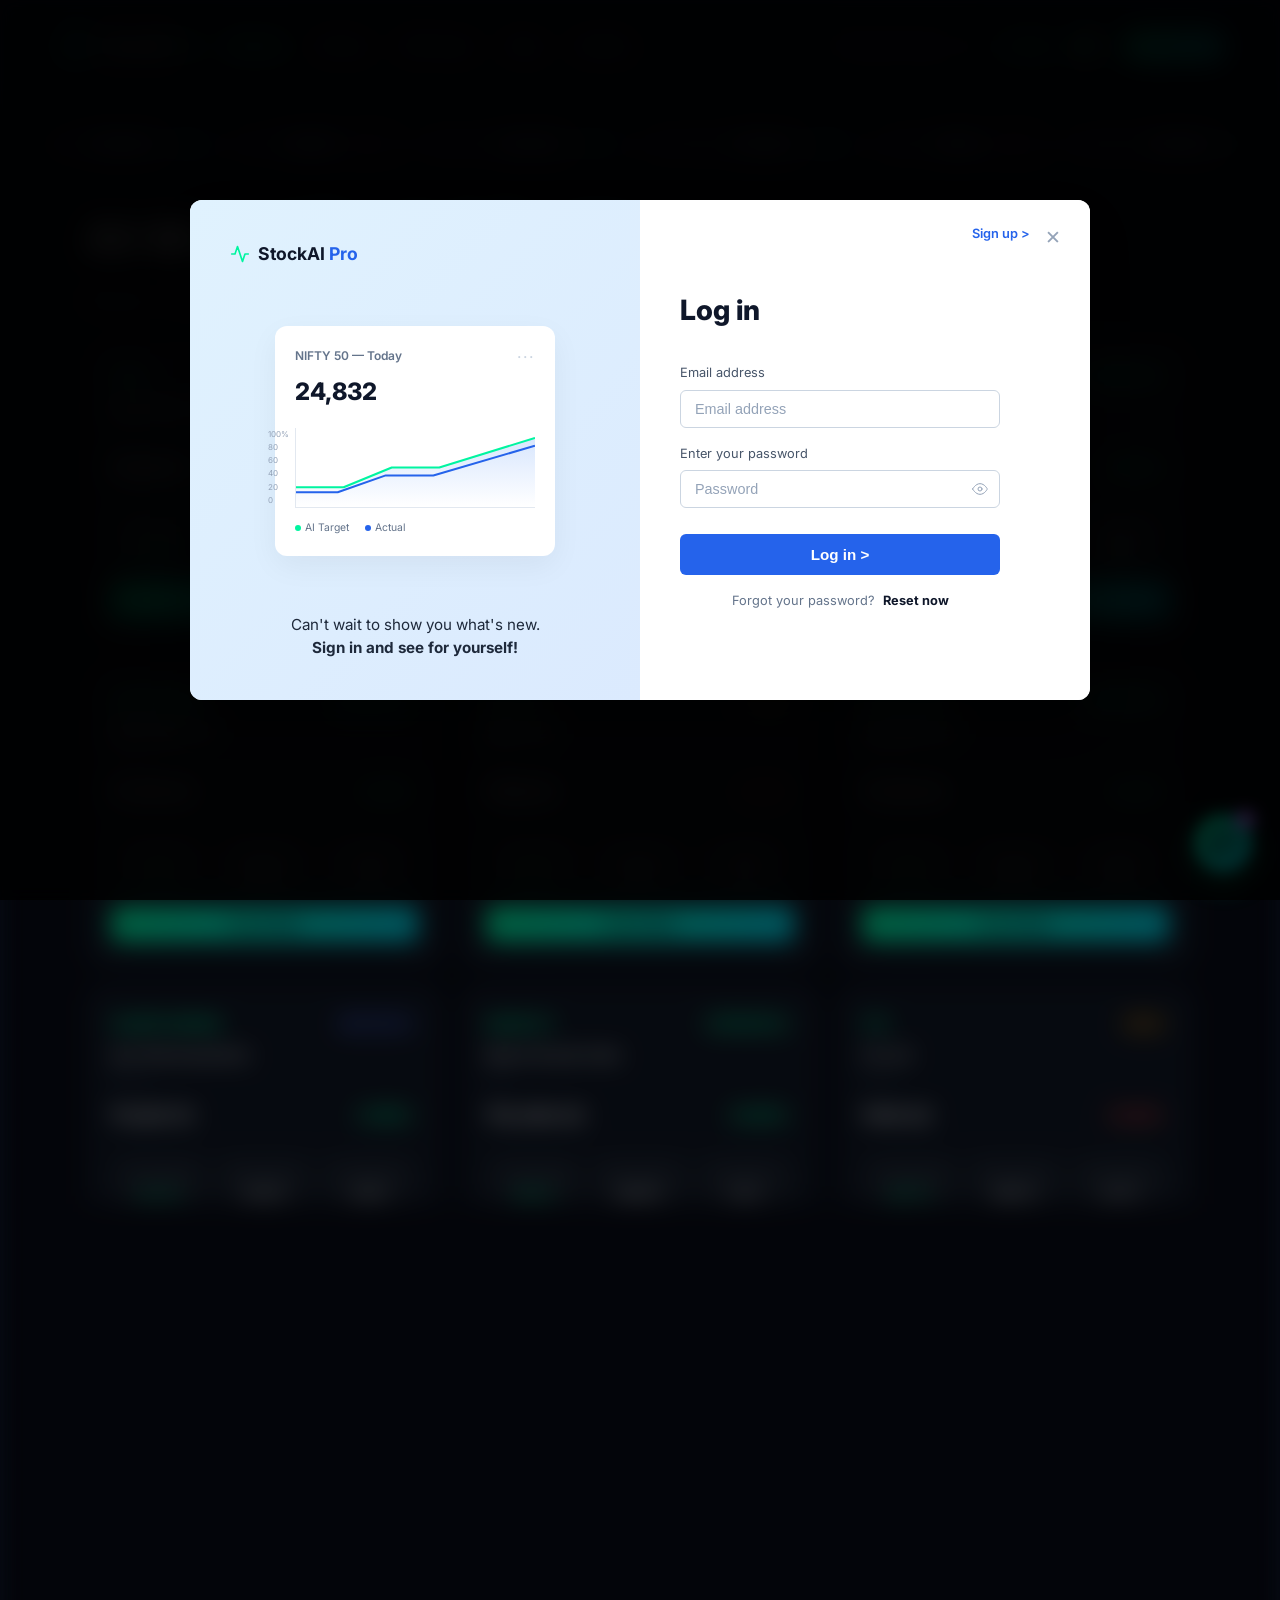
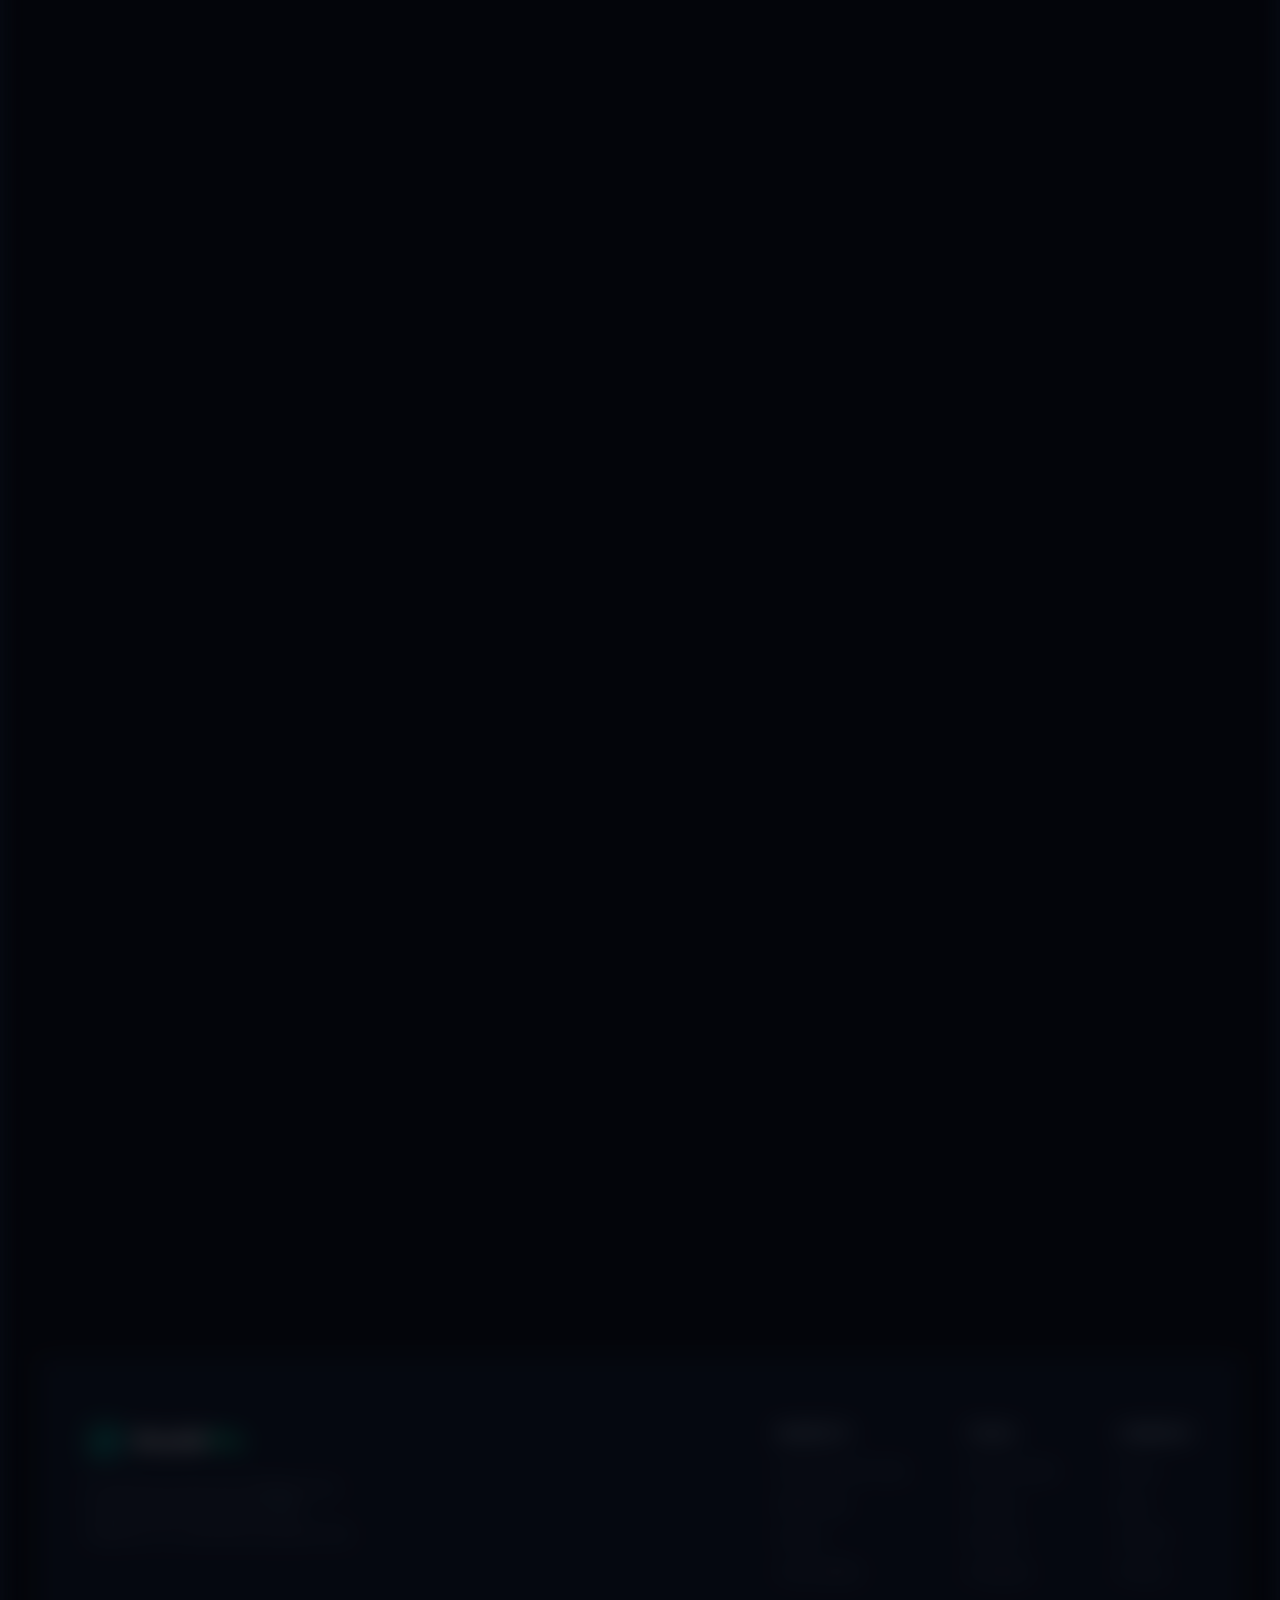
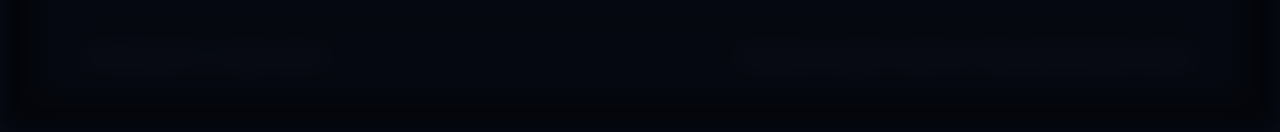
==== commit 23390b3b: "profile" ====
--- a/frontend/index.html
+++ b/frontend/index.html
@@ -65,7 +65,7 @@
             <div class="theme-knob" id="themeKnob" style="width: 18px; height: 18px;"></div>
           </button>
 
-          <div class="user-profile-widget" id="sidebarUserProfile" style="display: none; align-items: center; gap: 8px;">
+          <div class="user-profile-widget" id="sidebarUserProfile" style="display: none; align-items: center; gap: 8px; cursor: pointer;" onclick="openProfileModal()">
             <div class="auth-avatar" id="sidebarAvatar" style="width: 28px; height: 28px; font-size: 0.8rem;">U</div>
             <span class="user-profile-name" id="sidebarUserName" style="font-size: 0.8rem; max-width: 80px; text-overflow: ellipsis; overflow: hidden; white-space: nowrap;">Guest</span>
           </div>
@@ -678,6 +678,27 @@
     </div>
   </div>
 
+  <!-- ===== PROFILE MODAL ===== -->
+  <div class="modal-overlay" id="profileModal" onclick="closeProfileModal()">
+    <div class="modal-card" onclick="event.stopPropagation()" style="max-width: 400px;">
+      <div class="modal-header">
+        <h2>Edit Profile</h2>
+        <button class="modal-close" onclick="closeProfileModal()">&#x2715;</button>
+      </div>
+      <div style="display: flex; flex-direction: column; gap: 1rem; margin-top: 1rem;">
+        <div class="filter-group">
+          <label for="profileNameInput">Display Name</label>
+          <input type="text" id="profileNameInput" class="filter-select" style="width: 100%; -webkit-appearance: none; appearance: none; background-image: none;" placeholder="Enter your name" />
+        </div>
+        <div class="filter-group">
+          <label for="profileEmailInput">Email Address</label>
+          <input type="email" id="profileEmailInput" class="filter-select" style="width: 100%; -webkit-appearance: none; appearance: none; background-image: none;" placeholder="Enter your email" />
+        </div>
+        <button class="btn-primary" style="width: 100%; padding: 0.8rem; margin-top: 0.5rem;" onclick="saveProfile()">Save Profile</button>
+      </div>
+    </div>
+  </div>
+
   <script src="app.js?v=1.0.2" defer></script>
 </body>
 
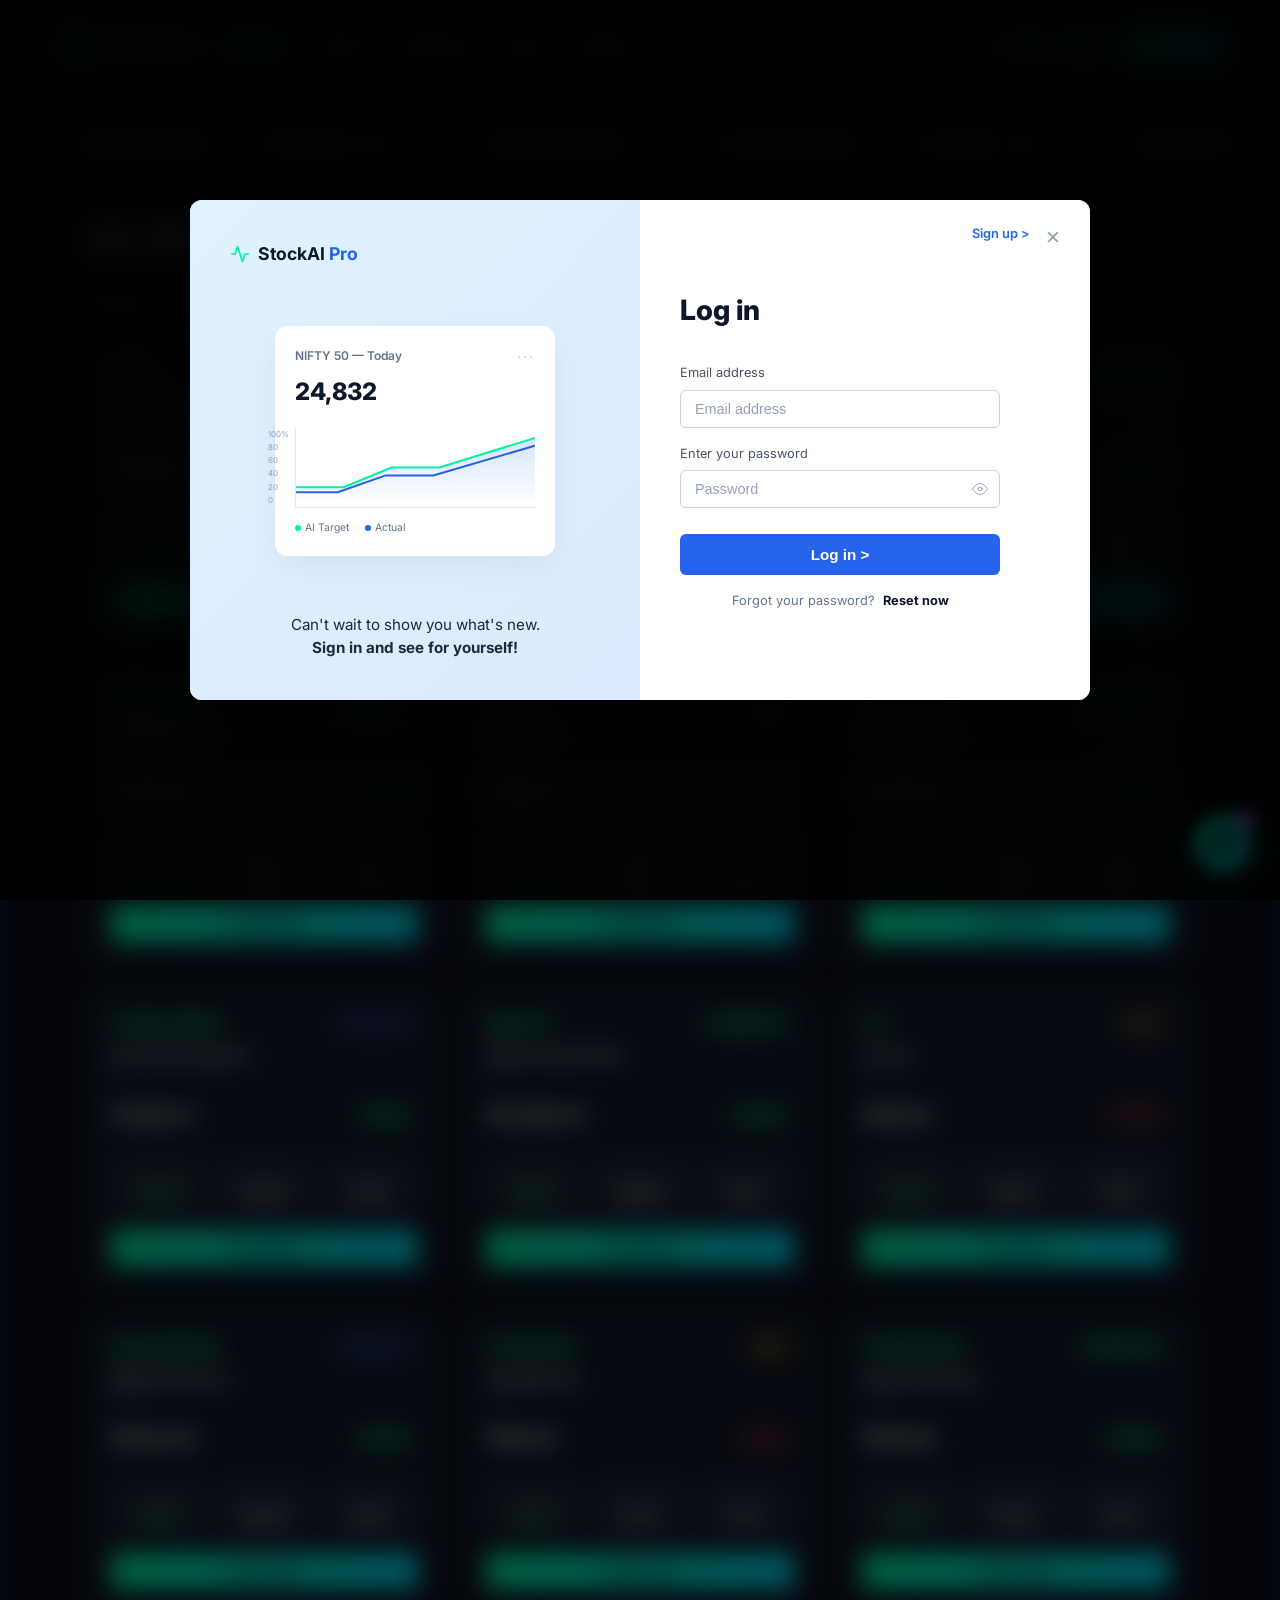
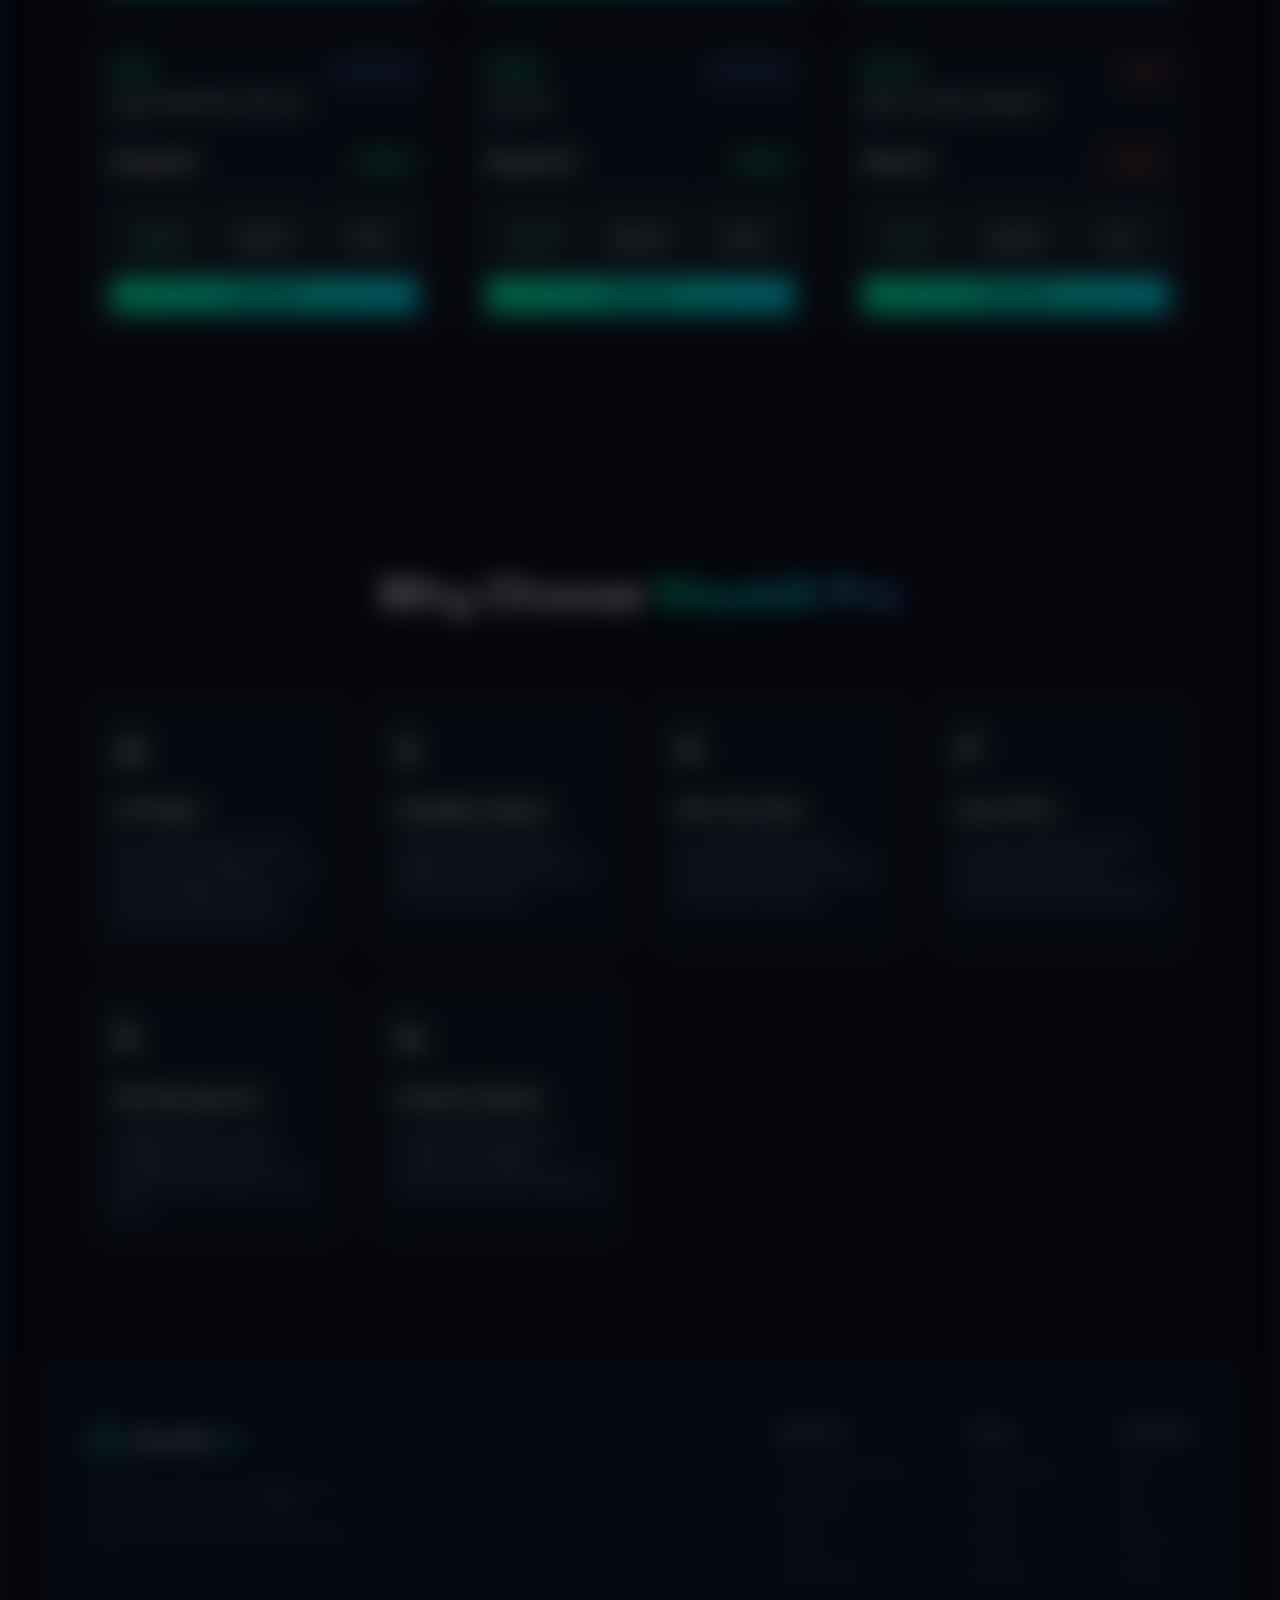
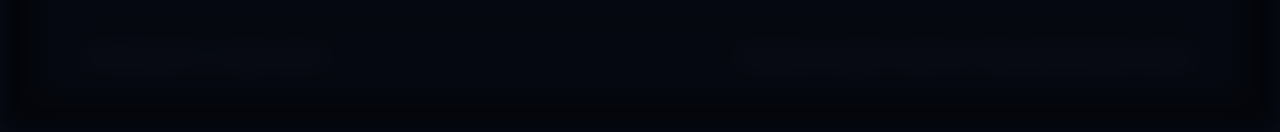
==== commit 67f516c6: "profile update" ====
--- a/frontend/index.html
+++ b/frontend/index.html
@@ -680,21 +680,181 @@
 
   <!-- ===== PROFILE MODAL ===== -->
   <div class="modal-overlay" id="profileModal" onclick="closeProfileModal()">
-    <div class="modal-card" onclick="event.stopPropagation()" style="max-width: 400px;">
-      <div class="modal-header">
-        <h2>Edit Profile</h2>
+    <div class="modal-card" onclick="event.stopPropagation()" style="max-width: 600px; padding: 1.5rem 2rem;">
+      <div class="modal-header" style="padding-bottom: 10px; border-bottom: none; margin-bottom: 0;">
+        <h2>Trader Profile & Settings</h2>
         <button class="modal-close" onclick="closeProfileModal()">&#x2715;</button>
       </div>
-      <div style="display: flex; flex-direction: column; gap: 1rem; margin-top: 1rem;">
-        <div class="filter-group">
-          <label for="profileNameInput">Display Name</label>
-          <input type="text" id="profileNameInput" class="filter-select" style="width: 100%; -webkit-appearance: none; appearance: none; background-image: none;" placeholder="Enter your name" />
-        </div>
-        <div class="filter-group">
-          <label for="profileEmailInput">Email Address</label>
-          <input type="email" id="profileEmailInput" class="filter-select" style="width: 100%; -webkit-appearance: none; appearance: none; background-image: none;" placeholder="Enter your email" />
-        </div>
-        <button class="btn-primary" style="width: 100%; padding: 0.8rem; margin-top: 0.5rem;" onclick="saveProfile()">Save Profile</button>
+      
+      <div class="modal-tabs" style="display: flex; gap: 1.5rem; border-bottom: 1px solid var(--border); margin-bottom: 1.5rem; margin-top: 10px;">
+        <button class="modal-tab active" id="ptab-btn-personal" onclick="switchProfileTab('personal')">Personal Info</button>
+        <button class="modal-tab" id="ptab-btn-kyc" onclick="switchProfileTab('kyc')">KYC & Documents</button>
+        <button class="modal-tab" id="ptab-btn-bank" onclick="switchProfileTab('bank')">Bank & Trading</button>
+      </div>
+
+      <div style="max-height: 60vh; overflow-y: auto; padding-right: 5px;">
+        
+        <!-- Tab 1: Personal Info -->
+        <div id="ptab-personal" class="profile-tab-content active" style="display: flex; flex-direction: column; gap: 1.5rem;">
+          <div style="display: grid; grid-template-columns: 1fr 1fr; gap: 1rem;">
+            <div class="filter-group">
+              <label for="profileNameInput">Full Name</label>
+              <input type="text" id="profileNameInput" class="filter-select" style="width: 100%; -webkit-appearance: none; appearance: none; background-image: none;" placeholder="As per PAN card" />
+            </div>
+            <div class="filter-group">
+              <label for="profileEmailInput">Email Address</label>
+              <input type="email" id="profileEmailInput" class="filter-select" style="width: 100%; -webkit-appearance: none; appearance: none; background-image: none;" placeholder="name@example.com" />
+            </div>
+            <div class="filter-group">
+              <label for="profilePhoneInput">Phone Number</label>
+              <input type="tel" id="profilePhoneInput" class="filter-select" style="width: 100%; -webkit-appearance: none; appearance: none; background-image: none;" placeholder="+91" />
+            </div>
+            <div class="filter-group">
+              <label for="profileDobInput">Date of Birth</label>
+              <input type="date" id="profileDobInput" class="filter-select" style="width: 100%; -webkit-appearance: none; appearance: none; background-image: none; color-scheme: dark;" />
+            </div>
+          </div>
+          <div class="filter-group">
+            <label for="profileAddressInput">Residential Address</label>
+            <textarea id="profileAddressInput" class="filter-select" style="width: 100%; height: 60px; resize: none; background-image: none; padding: 10px;" placeholder="Full Address with PIN Code"></textarea>
+          </div>
+          <div style="display: grid; grid-template-columns: 1fr 1fr; gap: 1rem;">
+            <div class="filter-group">
+              <label for="profileOccupationInput">Occupation</label>
+              <select id="profileOccupationInput" class="filter-select" style="width: 100%;">
+                <option value="Private Sector">Private Sector</option>
+                <option value="Public Sector">Public Sector</option>
+                <option value="Business">Business</option>
+                <option value="Professional">Professional</option>
+                <option value="Student">Student</option>
+              </select>
+            </div>
+            <div class="filter-group">
+              <label for="profileIncomeInput">Annual Income</label>
+              <select id="profileIncomeInput" class="filter-select" style="width: 100%;">
+                <option value="Below 1 Lakh">Below 1 Lakh</option>
+                <option value="1-5 Lakhs">1-5 Lakhs</option>
+                <option value="5-10 Lakhs">5-10 Lakhs</option>
+                <option value="10-25 Lakhs">10-25 Lakhs</option>
+                <option value="Above 25 Lakhs">Above 25 Lakhs</option>
+              </select>
+            </div>
+          </div>
+        </div>
+
+        <!-- Tab 2: KYC & Documents -->
+        <div id="ptab-kyc" class="profile-tab-content" style="display: none; flex-direction: column; gap: 1.5rem;">
+          <div style="display: grid; grid-template-columns: 1fr 1fr; gap: 1rem;">
+            <div class="filter-group">
+              <label for="profilePanInput">PAN Number</label>
+              <input type="text" id="profilePanInput" class="filter-select" style="width: 100%; -webkit-appearance: none; appearance: none; background-image: none; text-transform: uppercase;" placeholder="ABCDE1234F" />
+            </div>
+            <div class="filter-group">
+              <label>KYC Status</label>
+              <div style="padding: 10px 14px; background: rgba(16, 185, 129, 0.1); border: 1px solid rgba(16, 185, 129, 0.2); border-radius: var(--radius-sm); color: var(--accent-green); font-size: 0.85rem; font-weight: 600; display: flex; align-items: center; gap: 6px;">
+                <svg width="14" height="14" viewBox="0 0 24 24" fill="none" stroke="currentColor" stroke-width="3"><polyline points="20 6 9 17 4 12"></polyline></svg> Verified
+              </div>
+            </div>
+          </div>
+          
+          <div>
+            <h4 style="font-size: 0.85rem; color: var(--text-secondary); margin-bottom: 10px;">Document Uploads</h4>
+            <div style="display: grid; grid-template-columns: 1fr 1fr; gap: 1rem;">
+              <div class="filter-group">
+                <label>PAN Card (Front)</label>
+                <div class="upload-area" onclick="document.getElementById('panFrontUpload').click()">
+                  <svg width="20" height="20" viewBox="0 0 24 24" fill="none" stroke="var(--text-muted)" stroke-width="2"><path d="M21 15v4a2 2 0 0 1-2 2H5a2 2 0 0 1-2-2v-4"/><polyline points="17 8 12 3 7 8"/><line x1="12" y1="3" x2="12" y2="15"/></svg>
+                  <span>Upload Front</span>
+                  <input type="file" id="panFrontUpload" accept="image/*,.pdf" style="display: none;" onchange="updateUploadLabel(this)" />
+                </div>
+              </div>
+              <div class="filter-group">
+                <label>PAN Card (Back)</label>
+                <div class="upload-area" onclick="document.getElementById('panBackUpload').click()">
+                  <svg width="20" height="20" viewBox="0 0 24 24" fill="none" stroke="var(--text-muted)" stroke-width="2"><path d="M21 15v4a2 2 0 0 1-2 2H5a2 2 0 0 1-2-2v-4"/><polyline points="17 8 12 3 7 8"/><line x1="12" y1="3" x2="12" y2="15"/></svg>
+                  <span>Upload Back</span>
+                  <input type="file" id="panBackUpload" accept="image/*,.pdf" style="display: none;" onchange="updateUploadLabel(this)" />
+                </div>
+              </div>
+              <div class="filter-group">
+                <label>Aadhaar Card</label>
+                <div class="upload-area" onclick="document.getElementById('aadhaarUpload').click()">
+                  <svg width="20" height="20" viewBox="0 0 24 24" fill="none" stroke="var(--text-muted)" stroke-width="2"><path d="M21 15v4a2 2 0 0 1-2 2H5a2 2 0 0 1-2-2v-4"/><polyline points="17 8 12 3 7 8"/><line x1="12" y1="3" x2="12" y2="15"/></svg>
+                  <span>Upload Aadhaar</span>
+                  <input type="file" id="aadhaarUpload" accept="image/*,.pdf" style="display: none;" onchange="updateUploadLabel(this)" />
+                </div>
+              </div>
+              <div class="filter-group">
+                <label>Bank Passbook / Cheque</label>
+                <div class="upload-area" onclick="document.getElementById('passbookUpload').click()">
+                  <svg width="20" height="20" viewBox="0 0 24 24" fill="none" stroke="var(--text-muted)" stroke-width="2"><path d="M21 15v4a2 2 0 0 1-2 2H5a2 2 0 0 1-2-2v-4"/><polyline points="17 8 12 3 7 8"/><line x1="12" y1="3" x2="12" y2="15"/></svg>
+                  <span>Upload Passbook</span>
+                  <input type="file" id="passbookUpload" accept="image/*,.pdf" style="display: none;" onchange="updateUploadLabel(this)" />
+                </div>
+              </div>
+            </div>
+          </div>
+        </div>
+
+        <!-- Tab 3: Bank & Trading -->
+        <div id="ptab-bank" class="profile-tab-content" style="display: none; flex-direction: column; gap: 1.5rem;">
+          <div>
+            <h4 style="font-size: 0.85rem; color: var(--text-secondary); margin-bottom: 10px;">Bank Account Details</h4>
+            <div style="display: grid; grid-template-columns: 1fr 1fr; gap: 1rem;">
+              <div class="filter-group">
+                <label for="profileBankInput">Account Number</label>
+                <input type="text" id="profileBankInput" class="filter-select" style="width: 100%; -webkit-appearance: none; appearance: none; background-image: none;" placeholder="XXXX XXXX XXXX" />
+              </div>
+              <div class="filter-group">
+                <label for="profileIfscInput">IFSC Code</label>
+                <input type="text" id="profileIfscInput" class="filter-select" style="width: 100%; -webkit-appearance: none; appearance: none; background-image: none; text-transform: uppercase;" placeholder="SBIN0001234" />
+              </div>
+            </div>
+          </div>
+          
+          <div>
+            <h4 style="font-size: 0.85rem; color: var(--text-secondary); margin-bottom: 10px;">Trading & Demat Account</h4>
+            <div style="display: grid; grid-template-columns: 1fr 1fr; gap: 1rem;">
+              <div class="filter-group">
+                <label for="profileDematInput">BO ID / Demat A/C</label>
+                <input type="text" id="profileDematInput" class="filter-select" style="width: 100%; -webkit-appearance: none; appearance: none; background-image: none;" placeholder="16 Digit Number" />
+              </div>
+              <div class="filter-group">
+                <label for="profileSegmentsInput">Active Segments</label>
+                <select id="profileSegmentsInput" class="filter-select" style="width: 100%;">
+                  <option value="Equity & Mutual Funds">Equity & Mutual Funds</option>
+                  <option value="Equity, F&O">Equity, F&O</option>
+                  <option value="All Segments">All Segments (Eq, F&O, Cmdty, Curr)</option>
+                </select>
+              </div>
+            </div>
+          </div>
+
+          <div>
+            <h4 style="font-size: 0.85rem; color: var(--text-secondary); margin-bottom: 10px;">Nominee Details</h4>
+            <div style="display: grid; grid-template-columns: 1fr 1fr; gap: 1rem;">
+              <div class="filter-group">
+                <label for="profileNomineeInput">Nominee Name</label>
+                <input type="text" id="profileNomineeInput" class="filter-select" style="width: 100%; -webkit-appearance: none; appearance: none; background-image: none;" placeholder="Full Name" />
+              </div>
+              <div class="filter-group">
+                <label for="profileNomRelationInput">Relationship</label>
+                <select id="profileNomRelationInput" class="filter-select" style="width: 100%;">
+                  <option value="Spouse">Spouse</option>
+                  <option value="Parent">Parent</option>
+                  <option value="Child">Child</option>
+                  <option value="Sibling">Sibling</option>
+                  <option value="Other">Other</option>
+                </select>
+              </div>
+            </div>
+          </div>
+        </div>
+
+      </div>
+      
+      <div style="margin-top: 1.5rem; border-top: 1px solid var(--border); padding-top: 1.5rem;">
+        <button class="btn-primary" style="width: 100%; padding: 0.9rem; font-size: 0.95rem;" onclick="saveProfile()">Save & Update Profile</button>
       </div>
     </div>
   </div>
--- a/frontend/style.css
+++ b/frontend/style.css
@@ -2262,9 +2262,41 @@
 }
 
 .modal-close:hover {
-  background: rgba(239, 68, 68, 0.1);
-  color: var(--negative);
-  border-color: rgba(239, 68, 68, 0.3);
+  background: rgba(255, 255, 255, 0.1);
+  color: var(--text-primary);
+}
+
+.modal-tabs {
+  scrollbar-width: none;
+}
+.modal-tabs::-webkit-scrollbar {
+  display: none;
+}
+.modal-tab {
+  background: transparent;
+  border: none;
+  color: var(--text-secondary);
+  font-weight: 600;
+  padding: 8px 4px;
+  cursor: pointer;
+  border-bottom: 2px solid transparent;
+  white-space: nowrap;
+  transition: all 0.2s ease;
+  font-size: 0.9rem;
+}
+.modal-tab:hover {
+  color: var(--text-primary);
+}
+.modal-tab.active {
+  color: var(--accent-green);
+  border-bottom-color: var(--accent-green);
+}
+.profile-tab-content {
+  display: none;
+  animation: fadeIn 0.3s ease;
+}
+.profile-tab-content.active {
+  display: flex;
 }
 
 .modal-metrics {
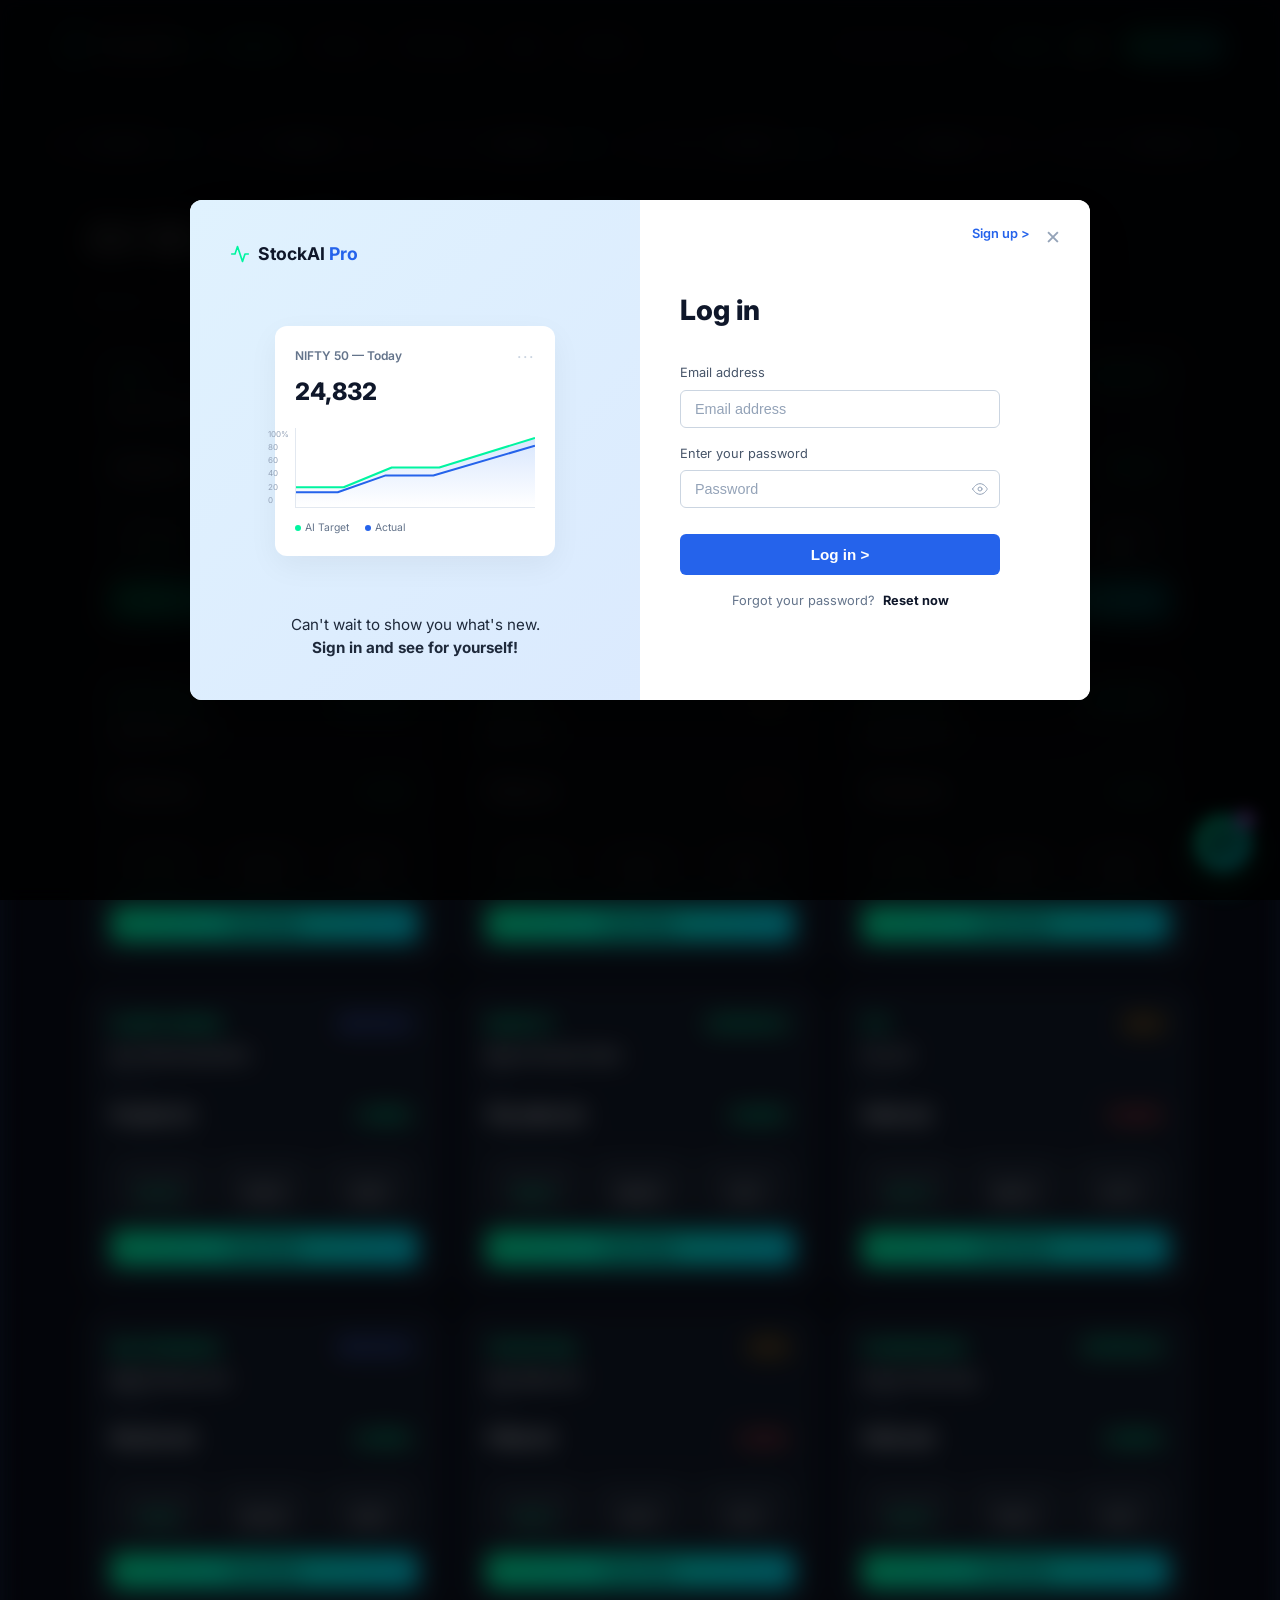
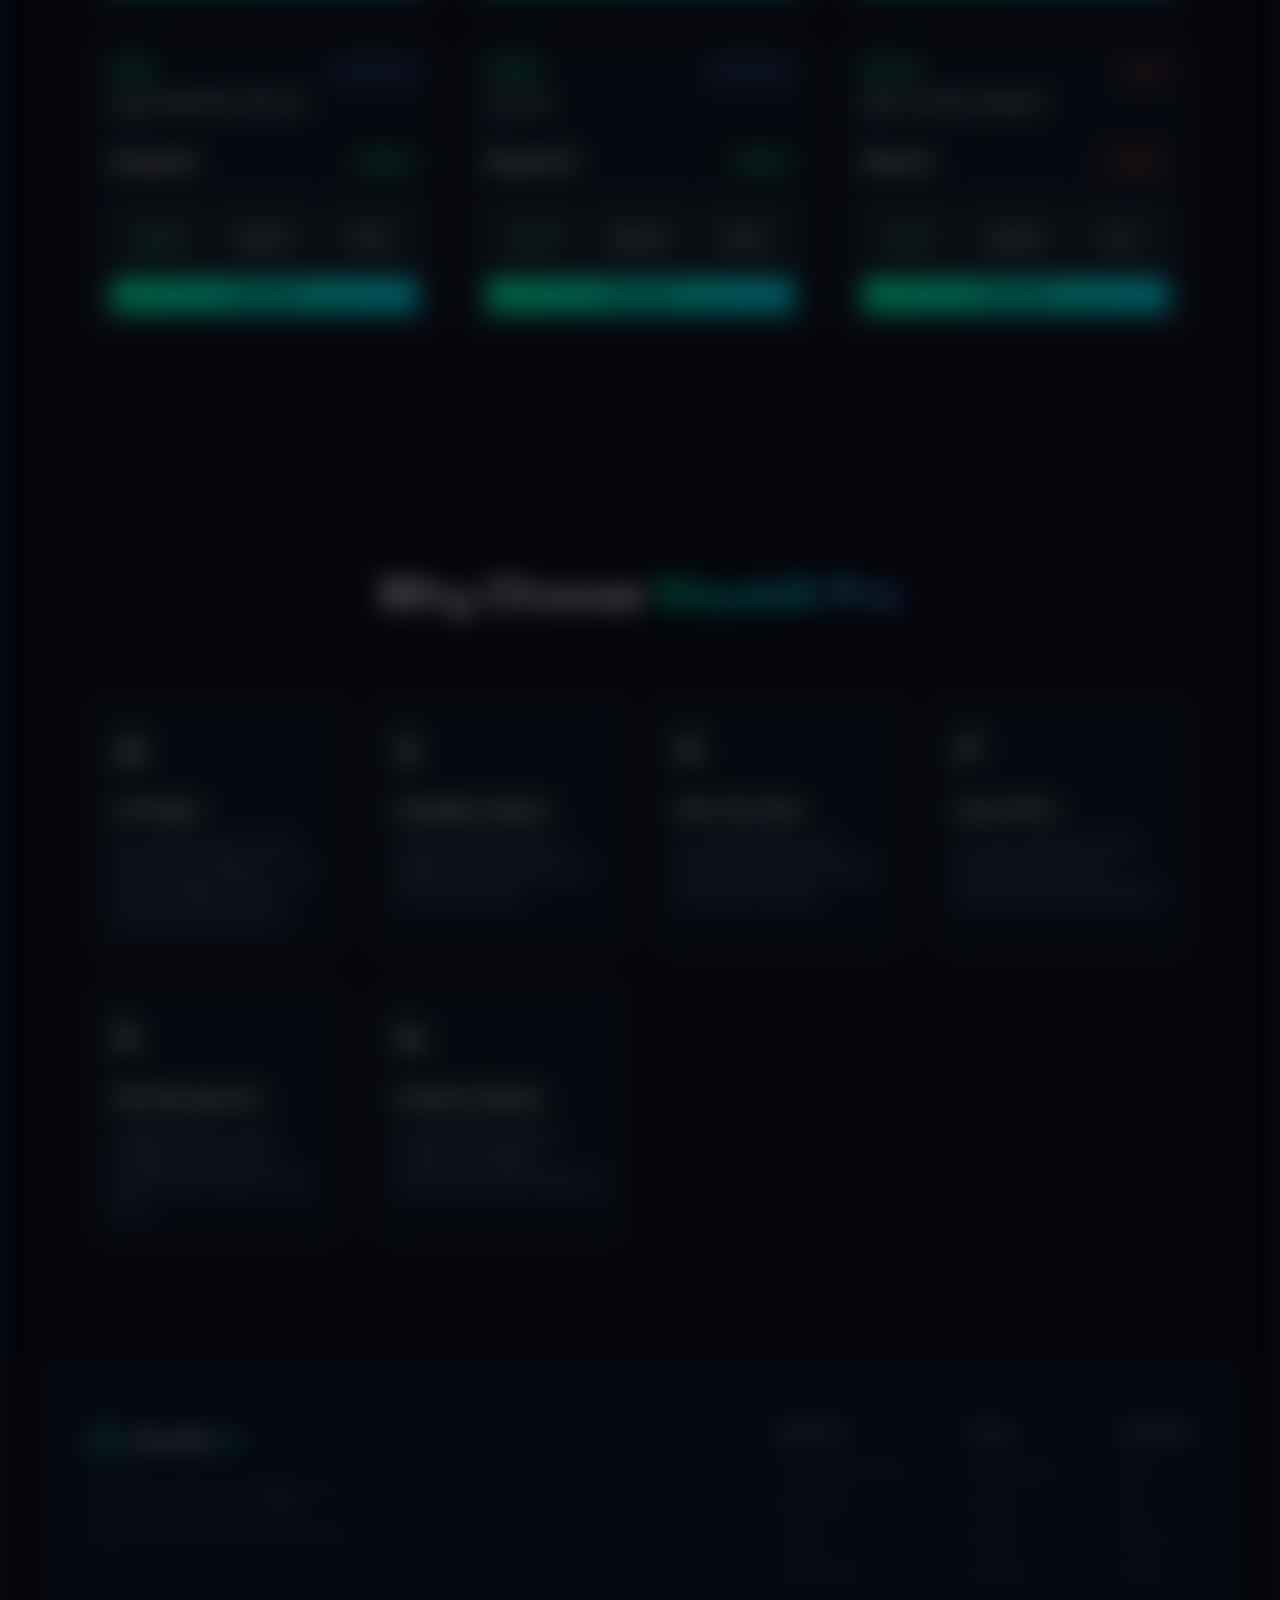
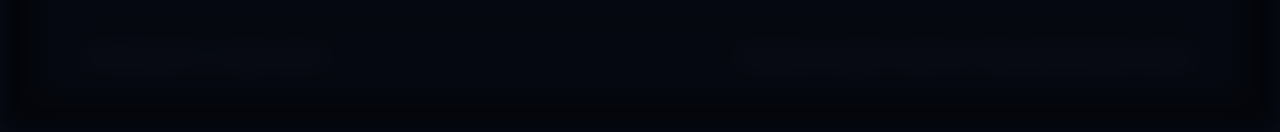
==== commit 50437722: "search bar fixed" ====
--- a/frontend/index.html
+++ b/frontend/index.html
@@ -55,7 +55,7 @@
           <!-- Stock Search Button & Input -->
           <div class="search-container" style="position: relative;">
             <input type="text" id="stockSearchInput" placeholder="Search funds..." class="port-input" style="padding: 6px 12px 6px 30px; font-size: 0.8rem; width: 160px; transition: width 0.3s; border-radius: 20px;" onfocus="this.style.width='220px'; document.getElementById('searchDropdown').style.display='block';" onblur="setTimeout(() => { this.style.width='160px'; document.getElementById('searchDropdown').style.display='none'; }, 200)" />
-            <span style="position: absolute; left: 10px; top: 50%; transform: translateY(-50%); font-size: 0.85rem; color: var(--text-muted);"><svg width="14" height="14" viewBox="0 0 24 24" fill="none" stroke="currentColor" stroke-width="2"><circle cx="11" cy="11" r="8"/><path d="M21 21l-4.35-4.35"/></svg></span>
+            <span style="position: absolute; left: 10px; top: 50%; transform: translateY(-50%); font-size: 0.85rem; color: var(--text-muted); pointer-events: none;"><svg width="14" height="14" viewBox="0 0 24 24" fill="none" stroke="currentColor" stroke-width="2"><circle cx="11" cy="11" r="8"/><path d="M21 21l-4.35-4.35"/></svg></span>
             <div id="searchDropdown" class="search-dropdown" style="display: none; position: absolute; top: 100%; left: 0; right: 0; background: var(--bg-card); border: 1px solid var(--border); border-radius: var(--radius-sm); z-index: 100; max-height: 200px; overflow-y: auto; box-shadow: var(--shadow-md); margin-top: 5px;"></div>
           </div>
 
@@ -486,6 +486,9 @@
         <h3>AI Analysis</h3>
         <p id="modalAIText"></p>
       </div>
+      <div style="margin-top: 1.5rem; display: flex;">
+        <button class="btn-primary" id="modalBuyBtn" style="flex: 1; padding: 12px; font-weight: 700; font-size: 0.95rem; border-radius: var(--radius-sm);">Invest Now</button>
+      </div>
     </div>
   </div>
 
--- a/frontend/style.css
+++ b/frontend/style.css
@@ -2844,7 +2844,7 @@
   border-bottom: 1px solid var(--border);
   position: sticky;
   top: 0;
-  z-index: 100;
+  z-index: 1000;
   padding: 12px 24px;
   width: 100%;
 }
@@ -2856,6 +2856,8 @@
   align-items: center;
   flex-wrap: wrap;
   gap: 12px;
+  height: auto;
+  min-height: 68px;
 }
 .top-navbar .nav-links {
   display: flex;
@@ -3003,6 +3005,7 @@
 .acc-lines {
   width: 100%;
   height: 100%;
+  overflow: hidden;
 }
 .acc-legend {
   display: flex;
